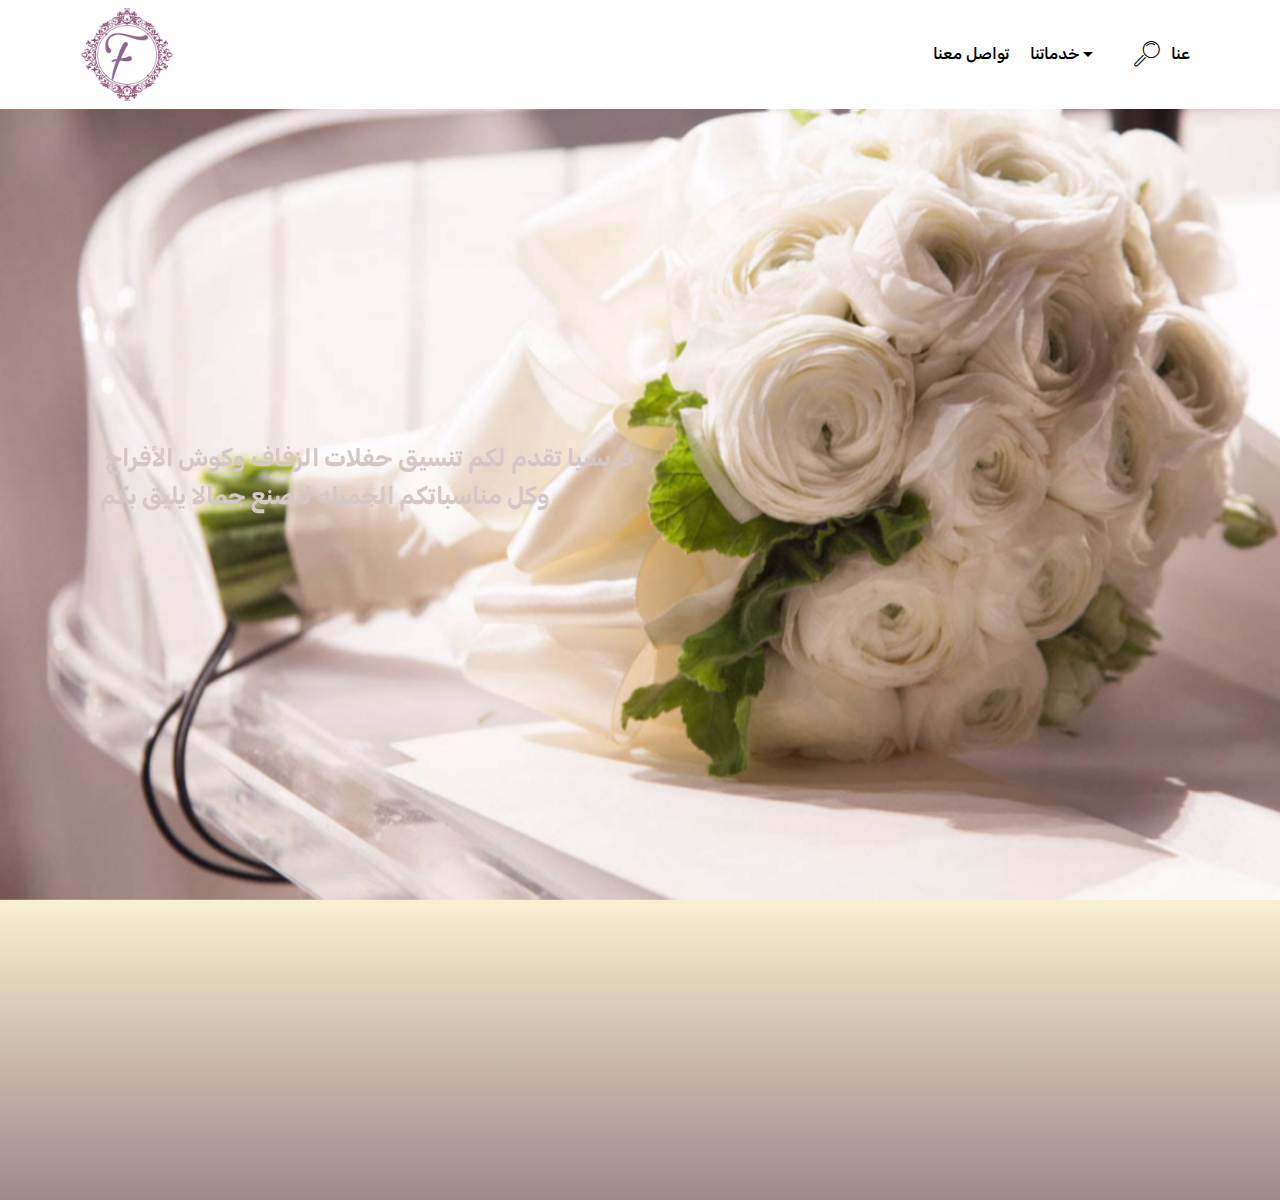
==== index.html @ 7fb48d8c "create github pages" ====
<!DOCTYPE html>
<html >
<head>
  <!-- Site made with Mobirise Website Builder v4.6.7, https://mobirise.com -->
  <meta charset="UTF-8">
  <meta http-equiv="X-UA-Compatible" content="IE=edge">
  <meta name="generator" content="Mobirise v4.6.7, mobirise.com">
  <meta name="viewport" content="width=device-width, initial-scale=1, minimum-scale=1">
  <link rel="shortcut icon" href="assets/images/1822878c-0711-4c9f-abb8-4f94e1897e9f-122x122.png" type="image/x-icon">
  <meta name="description" content="">
  <title>Home</title>
  <link rel="stylesheet" href="assets/web/assets/mobirise-icons/mobirise-icons.css">
  <link rel="stylesheet" href="assets/tether/tether.min.css">
  <link rel="stylesheet" href="assets/bootstrap/css/bootstrap.min.css">
  <link rel="stylesheet" href="assets/bootstrap/css/bootstrap-grid.min.css">
  <link rel="stylesheet" href="assets/bootstrap/css/bootstrap-reboot.min.css">
  <link rel="stylesheet" href="assets/dropdown/css/style.css">
  <link rel="stylesheet" href="assets/socicon/css/styles.css">
  <link rel="stylesheet" href="assets/animatecss/animate.min.css">
  <link rel="stylesheet" href="assets/theme/css/style.css">
  <link rel="stylesheet" href="assets/mobirise/css/mbr-additional.css" type="text/css">
  
  
  
</head>
<body>
  <section class="menu cid-qNXDORNw0p" once="menu" id="menu1-u">

    

    <nav class="navbar navbar-expand beta-menu navbar-dropdown align-items-center navbar-fixed-top navbar-toggleable-sm">
        <button class="navbar-toggler navbar-toggler-right" type="button" data-toggle="collapse" data-target="#navbarSupportedContent" aria-controls="navbarSupportedContent" aria-expanded="false" aria-label="Toggle navigation">
            <div class="hamburger">
                <span></span>
                <span></span>
                <span></span>
                <span></span>
            </div>
        </button>
        <div class="menu-logo">
            <div class="navbar-brand">
                <span class="navbar-logo">
                    <a href="https://mobirise.com">
                         <img src="assets/images/1822878c-0711-4c9f-abb8-4f94e1897e9f-122x122.png" alt="Mobirise" title="" style="height: 5.8rem;">
                    </a>
                </span>
                <span class="navbar-caption-wrap"><a class="navbar-caption text-white display-4" href="https://mobirise.com"></a></span>
            </div>
        </div>
        <div class="collapse navbar-collapse" id="navbarSupportedContent">
            <ul class="navbar-nav nav-dropdown nav-right" data-app-modern-menu="true"><li class="nav-item dropdown">
                    <a class="nav-link link text-black display-4" href="index.html#social-buttons2-19" aria-expanded="false">تواصل معنا</a>
                </li><li class="nav-item dropdown open"><a class="nav-link link dropdown-toggle text-black display-4" href="page1.html#gallery1-1a" aria-expanded="true" data-toggle="dropdown-submenu" target="_blank">خدماتنا
                        </a><div class="dropdown-menu"><a class="dropdown-item text-black display-4" href="index.html#image4-q" aria-expanded="false">تنسيق مداخل قاعات<br>تنسيق طاولات<br>كوش أفراح<br>مسكات عرايس</a><a class="dropdown-item text-black display-4" href="page1.html" aria-expanded="true">تنسيق كامل لجميع مناسباتك</a></div></li><li class="nav-item"><a class="nav-link link text-black display-4" href="https://mobirise.com">
                        </a></li>
                <li class="nav-item">
                    <a class="nav-link link text-black display-4" href="index.html#header9-16">
                        <span class="mbri-search mbr-iconfont mbr-iconfont-btn"></span>
                        عنا</a>
                </li></ul>
            
        </div>
    </nav>
</section>

<section class="engine"><a href="https://mobirise.ws/f">easy web builder</a></section><section class="header9 cid-qO2Tft5Yxy mbr-fullscreen mbr-parallax-background" id="header9-16">

    

    

    <div class="container">
        <div class="media-container-column mbr-white col-md-8">
            <h1 class="mbr-section-title align-left mbr-bold pb-3 mbr-fonts-style display-2"></h1>
            <h3 class="mbr-section-subtitle align-left mbr-light pb-3 mbr-fonts-style display-2"></h3>
            <p class="mbr-text align-left pb-3 mbr-fonts-style display-5"><br><strong>&nbsp;فريسيا تقدم لكم تنسيق حفلات الزفاف وكوش الأفراح</strong><br><strong> وكل مناسباتكم الجميله لنصنع جمالا يليق بكم</strong></p>
            
        </div>
    </div>

    
</section>

<section class="cid-qO3pvJ3UTy" id="social-buttons2-19">

    

    

    <div class="container">
        <div class="media-container-row">
            <div class="col-md-8 align-center">
                <h2 class="pb-3 mbr-fonts-style display-2">Connect US!
                </h2>
                <div class="social-list pl-0 mb-0">
                    <a href="https://twitter.com/mobirise" target="_blank">
                        <span class="px-2 socicon-twitter socicon mbr-iconfont mbr-iconfont-social"></span>
                    </a>
                    <a href="https://www.facebook.com/pages/Mobirise/1616226671953247" target="_blank">
                        <span class="px-2 socicon-facebook socicon mbr-iconfont mbr-iconfont-social"></span>
                    </a>
                    <a href="https://instagram.com/mobirise" target="_blank">
                        <span class="px-2 socicon-instagram socicon mbr-iconfont mbr-iconfont-social"></span>
                    </a>
                    <a href="https://www.youtube.com/c/mobirise" target="_blank">
                        
                    </a>
                    <a href="https://plus.google.com/u/0/+Mobirise" target="_blank">
                        
                    </a>
                    <a href="https://www.behance.net/Mobirise" target="_blank">
                        
                    </a>
                </div>
            </div>
        </div>
    </div>
</section>


  <script src="assets/web/assets/jquery/jquery.min.js"></script>
  <script src="assets/popper/popper.min.js"></script>
  <script src="assets/tether/tether.min.js"></script>
  <script src="assets/bootstrap/js/bootstrap.min.js"></script>
  <script src="assets/smoothscroll/smooth-scroll.js"></script>
  <script src="assets/dropdown/js/script.min.js"></script>
  <script src="assets/viewportchecker/jquery.viewportchecker.js"></script>
  <script src="assets/parallax/jarallax.min.js"></script>
  <script src="assets/sociallikes/social-likes.js"></script>
  <script src="assets/touchswipe/jquery.touch-swipe.min.js"></script>
  <script src="assets/theme/js/script.js"></script>
  
  
 <div id="scrollToTop" class="scrollToTop mbr-arrow-up"><a style="text-align: center;"><i></i></a></div>
    <input name="animation" type="hidden">
  </body>
</html>
---- assets/web/assets/mobirise-icons/mobirise-icons.css ----
@font-face {
  font-family: 'MobiriseIcons';
  src:  url('mobirise-icons.eot?spat4u');
  src:  url('mobirise-icons.eot?spat4u#iefix') format('embedded-opentype'),
    url('mobirise-icons.ttf?spat4u') format('truetype'),
    url('mobirise-icons.woff?spat4u') format('woff'),
    url('mobirise-icons.svg?spat4u#MobiriseIcons') format('svg');
  font-weight: normal;
  font-style: normal;
}

[class^="mbri-"], [class*=" mbri-"] {
  /* use !important to prevent issues with browser extensions that change fonts */
  font-family: MobiriseIcons !important;
  speak: none;
  font-style: normal;
  font-weight: normal;
  font-variant: normal;
  text-transform: none;
  line-height: 1;

  /* Better Font Rendering =========== */
  -webkit-font-smoothing: antialiased;
  -moz-osx-font-smoothing: grayscale;
}

.mbri-add-submenu:before {
  content: "\e900";
}
.mbri-alert:before {
  content: "\e901";
}
.mbri-align-center:before {
  content: "\e902";
}
.mbri-align-justify:before {
  content: "\e903";
}
.mbri-align-left:before {
  content: "\e904";
}
.mbri-align-right:before {
  content: "\e905";
}
.mbri-android:before {
  content: "\e906";
}
.mbri-apple:before {
  content: "\e907";
}
.mbri-arrow-down:before {
  content: "\e908";
}
.mbri-arrow-next:before {
  content: "\e909";
}
.mbri-arrow-prev:before {
  content: "\e90a";
}
.mbri-arrow-up:before {
  content: "\e90b";
}
.mbri-bold:before {
  content: "\e90c";
}
.mbri-bookmark:before {
  content: "\e90d";
}
.mbri-bootstrap:before {
  content: "\e90e";
}
.mbri-briefcase:before {
  content: "\e90f";
}
.mbri-browse:before {
  content: "\e910";
}
.mbri-bulleted-list:before {
  content: "\e911";
}
.mbri-calendar:before {
  content: "\e912";
}
.mbri-camera:before {
  content: "\e913";
}
.mbri-cart-add:before {
  content: "\e914";
}
.mbri-cart-full:before {
  content: "\e915";
}
.mbri-cash:before {
  content: "\e916";
}
.mbri-change-style:before {
  content: "\e917";
}
.mbri-chat:before {
  content: "\e918";
}
.mbri-clock:before {
  content: "\e919";
}
.mbri-close:before {
  content: "\e91a";
}
.mbri-cloud:before {
  content: "\e91b";
}
.mbri-code:before {
  content: "\e91c";
}
.mbri-contact-form:before {
  content: "\e91d";
}
.mbri-credit-card:before {
  content: "\e91e";
}
.mbri-cursor-click:before {
  content: "\e91f";
}
.mbri-cust-feedback:before {
  content: "\e920";
}
.mbri-database:before {
  content: "\e921";
}
.mbri-delivery:before {
  content: "\e922";
}
.mbri-desktop:before {
  content: "\e923";
}
.mbri-devices:before {
  content: "\e924";
}
.mbri-down:before {
  content: "\e925";
}
.mbri-download:before {
  content: "\e989";
}
.mbri-drag-n-drop:before {
  content: "\e927";
}
.mbri-drag-n-drop2:before {
  content: "\e928";
}
.mbri-edit:before {
  content: "\e929";
}
.mbri-edit2:before {
  content: "\e92a";
}
.mbri-error:before {
  content: "\e92b";
}
.mbri-extension:before {
  content: "\e92c";
}
.mbri-features:before {
  content: "\e92d";
}
.mbri-file:before {
  content: "\e92e";
}
.mbri-flag:before {
  content: "\e92f";
}
.mbri-folder:before {
  content: "\e930";
}
.mbri-gift:before {
  content: "\e931";
}
.mbri-github:before {
  content: "\e932";
}
.mbri-globe:before {
  content: "\e933";
}
.mbri-globe-2:before {
  content: "\e934";
}
.mbri-growing-chart:before {
  content: "\e935";
}
.mbri-hearth:before {
  content: "\e936";
}
.mbri-help:before {
  content: "\e937";
}
.mbri-home:before {
  content: "\e938";
}
.mbri-hot-cup:before {
  content: "\e939";
}
.mbri-idea:before {
  content: "\e93a";
}
.mbri-image-gallery:before {
  content: "\e93b";
}
.mbri-image-slider:before {
  content: "\e93c";
}
.mbri-info:before {
  content: "\e93d";
}
.mbri-italic:before {
  content: "\e93e";
}
.mbri-key:before {
  content: "\e93f";
}
.mbri-laptop:before {
  content: "\e940";
}
.mbri-layers:before {
  content: "\e941";
}
.mbri-left-right:before {
  content: "\e942";
}
.mbri-left:before {
  content: "\e943";
}
.mbri-letter:before {
  content: "\e944";
}
.mbri-like:before {
  content: "\e945";
}
.mbri-link:before {
  content: "\e946";
}
.mbri-lock:before {
  content: "\e947";
}
.mbri-login:before {
  content: "\e948";
}
.mbri-logout:before {
  content: "\e949";
}
.mbri-magic-stick:before {
  content: "\e94a";
}
.mbri-map-pin:before {
  content: "\e94b";
}
.mbri-menu:before {
  content: "\e94c";
}
.mbri-mobile:before {
  content: "\e94d";
}
.mbri-mobile2:before {
  content: "\e94e";
}
.mbri-mobirise:before {
  content: "\e94f";
}
.mbri-more-horizontal:before {
  content: "\e950";
}
.mbri-more-vertical:before {
  content: "\e951";
}
.mbri-music:before {
  content: "\e952";
}
.mbri-new-file:before {
  content: "\e953";
}
.mbri-numbered-list:before {
  content: "\e954";
}
.mbri-opened-folder:before {
  content: "\e955";
}
.mbri-pages:before {
  content: "\e956";
}
.mbri-paper-plane:before {
  content: "\e957";
}
.mbri-paperclip:before {
  content: "\e958";
}
.mbri-photo:before {
  content: "\e959";
}
.mbri-photos:before {
  content: "\e95a";
}
.mbri-pin:before {
  content: "\e95b";
}
.mbri-play:before {
  content: "\e95c";
}
.mbri-plus:before {
  content: "\e95d";
}
.mbri-preview:before {
  content: "\e95e";
}
.mbri-print:before {
  content: "\e95f";
}
.mbri-protect:before {
  content: "\e960";
}
.mbri-question:before {
  content: "\e961";
}
.mbri-quote-left:before {
  content: "\e962";
}
.mbri-quote-right:before {
  content: "\e963";
}
.mbri-refresh:before {
  content: "\e964";
}
.mbri-responsive:before {
  content: "\e965";
}
.mbri-right:before {
  content: "\e966";
}
.mbri-rocket:before {
  content: "\e967";
}
.mbri-sad-face:before {
  content: "\e968";
}
.mbri-sale:before {
  content: "\e969";
}
.mbri-save:before {
  content: "\e96a";
}
.mbri-search:before {
  content: "\e96b";
}
.mbri-setting:before {
  content: "\e96c";
}
.mbri-setting2:before {
  content: "\e96d";
}
.mbri-setting3:before {
  content: "\e96e";
}
.mbri-share:before {
  content: "\e96f";
}
.mbri-shopping-bag:before {
  content: "\e970";
}
.mbri-shopping-basket:before {
  content: "\e971";
}
.mbri-shopping-cart:before {
  content: "\e972";
}
.mbri-sites:before {
  content: "\e973";
}
.mbri-smile-face:before {
  content: "\e974";
}
.mbri-speed:before {
  content: "\e975";
}
.mbri-star:before {
  content: "\e976";
}
.mbri-success:before {
  content: "\e977";
}
.mbri-sun:before {
  content: "\e978";
}
.mbri-sun2:before {
  content: "\e979";
}
.mbri-tablet:before {
  content: "\e97a";
}
.mbri-tablet-vertical:before {
  content: "\e97b";
}
.mbri-target:before {
  content: "\e97c";
}
.mbri-timer:before {
  content: "\e97d";
}
.mbri-to-ftp:before {
  content: "\e97e";
}
.mbri-to-local-drive:before {
  content: "\e97f";
}
.mbri-touch-swipe:before {
  content: "\e980";
}
.mbri-touch:before {
  content: "\e981";
}
.mbri-trash:before {
  content: "\e982";
}
.mbri-underline:before {
  content: "\e983";
}
.mbri-unlink:before {
  content: "\e984";
}
.mbri-unlock:before {
  content: "\e985";
}
.mbri-up-down:before {
  content: "\e986";
}
.mbri-up:before {
  content: "\e987";
}
.mbri-update:before {
  content: "\e988";
}
.mbri-upload:before {
 content: "\e926"; 
}
.mbri-user:before {
  content: "\e98a";
}
.mbri-user2:before {
  content: "\e98b";
}
.mbri-users:before {
  content: "\e98c";
}
.mbri-video:before {
  content: "\e98d";
}
.mbri-video-play:before {
  content: "\e98e";
}
.mbri-watch:before {
  content: "\e98f";
}
.mbri-website-theme:before {
  content: "\e990";
}
.mbri-wifi:before {
  content: "\e991";
}
.mbri-windows:before {
  content: "\e992";
}
.mbri-zoom-out:before {
  content: "\e993";
}
.mbri-redo:before {
  content: "\e994";
}
.mbri-undo:before {
  content: "\e995";
}
---- assets/dropdown/css/style.css ----
.navbar-dropdown {
  left: 0;
  padding: 0;
  position: absolute;
  right: 0;
  top: 0;
  transition: all 0.45s ease;
  z-index: 1030;
  background: #282828; }
  .navbar-dropdown .navbar-logo {
    margin-right: 0.8rem;
    transition: margin 0.3s ease-in-out;
    vertical-align: middle; }
    .navbar-dropdown .navbar-logo img {
      height: 3.125rem;
      transition: all 0.3s ease-in-out; }
    .navbar-dropdown .navbar-logo.mbr-iconfont {
      font-size: 3.125rem;
      line-height: 3.125rem; }
  .navbar-dropdown .navbar-caption {
    font-weight: 700;
    white-space: normal;
    vertical-align: -4px;
    line-height: 3.125rem !important; }
    .navbar-dropdown .navbar-caption, .navbar-dropdown .navbar-caption:hover {
      color: inherit;
      text-decoration: none; }
  .navbar-dropdown .mbr-iconfont + .navbar-caption {
    vertical-align: -1px; }
  .navbar-dropdown.navbar-fixed-top {
    position: fixed; }
  .navbar-dropdown .navbar-brand span {
    vertical-align: -4px; }
  .navbar-dropdown.bg-color.transparent {
    background: none; }
  .navbar-dropdown.navbar-short .navbar-brand {
    padding: 0.625rem 0; }
    .navbar-dropdown.navbar-short .navbar-brand span {
      vertical-align: -1px; }
  .navbar-dropdown.navbar-short .navbar-caption {
    line-height: 2.375rem !important;
    vertical-align: -2px; }
  .navbar-dropdown.navbar-short .navbar-logo {
    margin-right: 0.5rem; }
    .navbar-dropdown.navbar-short .navbar-logo img {
      height: 2.375rem; }
    .navbar-dropdown.navbar-short .navbar-logo.mbr-iconfont {
      font-size: 2.375rem;
      line-height: 2.375rem; }
  .navbar-dropdown.navbar-short .mbr-table-cell {
    height: 3.625rem; }
  .navbar-dropdown .navbar-close {
    left: 0.6875rem;
    position: fixed;
    top: 0.75rem;
    z-index: 1000; }
  .navbar-dropdown .hamburger-icon {
    content: "";
    display: inline-block;
    vertical-align: middle;
    width: 16px;
    -webkit-box-shadow: 0 -6px 0 1px #282828,0 0 0 1px #282828,0 6px 0 1px #282828;
    -moz-box-shadow: 0 -6px 0 1px #282828,0 0 0 1px #282828,0 6px 0 1px #282828;
    box-shadow: 0 -6px 0 1px #282828,0 0 0 1px #282828,0 6px 0 1px #282828; }

.dropdown-menu .dropdown-toggle[data-toggle="dropdown-submenu"]::after {
  border-bottom: 0.35em solid transparent;
  border-left: 0.35em solid;
  border-right: 0;
  border-top: 0.35em solid transparent;
  margin-left: 0.3rem; }

.dropdown-menu .dropdown-item:focus {
  outline: 0; }

.nav-dropdown {
  font-size: 0.75rem;
  font-weight: 500;
  height: auto !important; }
  .nav-dropdown .nav-btn {
    padding-left: 1rem; }
  .nav-dropdown .link {
    margin: .667em 1.667em;
    font-weight: 500;
    padding: 0;
    transition: color .2s ease-in-out; }
    .nav-dropdown .link.dropdown-toggle {
      margin-right: 2.583em; }
      .nav-dropdown .link.dropdown-toggle::after {
        margin-left: .25rem;
        border-top: 0.35em solid;
        border-right: 0.35em solid transparent;
        border-left: 0.35em solid transparent;
        border-bottom: 0; }
      .nav-dropdown .link.dropdown-toggle[aria-expanded="true"] {
        margin: 0;
        padding: 0.667em 3.263em  0.667em 1.667em; }
  .nav-dropdown .link::after,
  .nav-dropdown .dropdown-item::after {
    color: inherit; }
  .nav-dropdown .btn {
    font-size: 0.75rem;
    font-weight: 700;
    letter-spacing: 0;
    margin-bottom: 0;
    padding-left: 1.25rem;
    padding-right: 1.25rem; }
  .nav-dropdown .dropdown-menu {
    border-radius: 0;
    border: 0;
    left: 0;
    margin: 0;
    padding-bottom: 1.25rem;
    padding-top: 1.25rem;
    position: relative; }
  .nav-dropdown .dropdown-submenu {
    margin-left: 0.125rem;
    top: 0; }
  .nav-dropdown .dropdown-item {
    font-weight: 500;
    line-height: 2;
    padding: 0.3846em 4.615em 0.3846em 1.5385em;
    position: relative;
    transition: color .2s ease-in-out, background-color .2s ease-in-out; }
    .nav-dropdown .dropdown-item::after {
      margin-top: -0.3077em;
      position: absolute;
      right: 1.1538em;
      top: 50%; }
    .nav-dropdown .dropdown-item:focus, .nav-dropdown .dropdown-item:hover {
      background: none; }

@media (max-width: 767px) {
  .nav-dropdown.navbar-toggleable-sm {
    bottom: 0;
    display: none;
    left: 0;
    overflow-x: hidden;
    position: fixed;
    top: 0;
    transform: translateX(-100%);
    -ms-transform: translateX(-100%);
    -webkit-transform: translateX(-100%);
    width: 18.75rem;
    z-index: 999; } }
.nav-dropdown.navbar-toggleable-xl {
  bottom: 0;
  display: none;
  left: 0;
  overflow-x: hidden;
  position: fixed;
  top: 0;
  transform: translateX(-100%);
  -ms-transform: translateX(-100%);
  -webkit-transform: translateX(-100%);
  width: 18.75rem;
  z-index: 999; }

.nav-dropdown-sm {
  display: block !important;
  overflow-x: hidden;
  overflow: auto;
  padding-top: 3.875rem; }
  .nav-dropdown-sm::after {
    content: "";
    display: block;
    height: 3rem;
    width: 100%; }
  .nav-dropdown-sm.collapse.in ~ .navbar-close {
    display: block !important; }
  .nav-dropdown-sm.collapsing, .nav-dropdown-sm.collapse.in {
    transform: translateX(0);
    -ms-transform: translateX(0);
    -webkit-transform: translateX(0);
    transition: all 0.25s ease-out;
    -webkit-transition: all 0.25s ease-out;
    background: #282828; }
  .nav-dropdown-sm.collapsing[aria-expanded="false"] {
    transform: translateX(-100%);
    -ms-transform: translateX(-100%);
    -webkit-transform: translateX(-100%); }
  .nav-dropdown-sm .nav-item {
    display: block;
    margin-left: 0 !important;
    padding-left: 0; }
  .nav-dropdown-sm .link,
  .nav-dropdown-sm .dropdown-item {
    border-top: 1px dotted rgba(255, 255, 255, 0.1);
    font-size: 0.8125rem;
    line-height: 1.6;
    margin: 0 !important;
    padding: 0.875rem 2.4rem 0.875rem 1.5625rem !important;
    position: relative;
    white-space: normal; }
    .nav-dropdown-sm .link:focus, .nav-dropdown-sm .link:hover,
    .nav-dropdown-sm .dropdown-item:focus,
    .nav-dropdown-sm .dropdown-item:hover {
      background: rgba(0, 0, 0, 0.2) !important;
      color: #c0a375; }
  .nav-dropdown-sm .nav-btn {
    position: relative;
    padding: 1.5625rem 1.5625rem 0 1.5625rem; }
    .nav-dropdown-sm .nav-btn::before {
      border-top: 1px dotted rgba(255, 255, 255, 0.1);
      content: "";
      left: 0;
      position: absolute;
      top: 0;
      width: 100%; }
    .nav-dropdown-sm .nav-btn + .nav-btn {
      padding-top: 0.625rem; }
      .nav-dropdown-sm .nav-btn + .nav-btn::before {
        display: none; }
  .nav-dropdown-sm .btn {
    padding: 0.625rem 0; }
  .nav-dropdown-sm .dropdown-toggle[data-toggle="dropdown-submenu"]::after {
    margin-left: .25rem;
    border-top: 0.35em solid;
    border-right: 0.35em solid transparent;
    border-left: 0.35em solid transparent;
    border-bottom: 0; }
  .nav-dropdown-sm .dropdown-toggle[data-toggle="dropdown-submenu"][aria-expanded="true"]::after {
    border-top: 0;
    border-right: 0.35em solid transparent;
    border-left: 0.35em solid transparent;
    border-bottom: 0.35em solid; }
  .nav-dropdown-sm .dropdown-menu {
    margin: 0;
    padding: 0;
    position: relative;
    top: 0;
    left: 0;
    width: 100%;
    border: 0;
    float: none;
    border-radius: 0;
    background: none; }
  .nav-dropdown-sm .dropdown-submenu {
    left: 100%;
    margin-left: 0.125rem;
    margin-top: -1.25rem;
    top: 0; }

.navbar-toggleable-sm .nav-dropdown .dropdown-menu {
  position: absolute; }

.navbar-toggleable-sm .nav-dropdown .dropdown-submenu {
  left: 100%;
  margin-left: 0.125rem;
  margin-top: -1.25rem;
  top: 0; }

.navbar-toggleable-sm.opened .nav-dropdown .dropdown-menu {
  position: relative; }

.navbar-toggleable-sm.opened .nav-dropdown .dropdown-submenu {
  left: 0;
  margin-left: 00rem;
  margin-top: 0rem;
  top: 0; }

.is-builder .nav-dropdown.collapsing {
  transition: none !important; }

/*# sourceMappingURL=style.css.map */
---- assets/socicon/css/styles.css ----
@charset "UTF-8";

@font-face {
  font-family: "socicon";
  src:url("../fonts/socicon.eot");
  src:url("../fonts/socicon.eot?#iefix") format("embedded-opentype"),
    url("../fonts/socicon.woff") format("woff"),
    url("../fonts/socicon.ttf") format("truetype"),
    url("../fonts/socicon.svg#socicon") format("svg");
  font-weight: normal;
  font-style: normal;

}

[data-icon]:before {
  font-family: "socicon" !important;
  content: attr(data-icon);
  font-style: normal !important;
  font-weight: normal !important;
  font-variant: normal !important;
  text-transform: none !important;
  speak: none;
  line-height: 1;
  -webkit-font-smoothing: antialiased;
  -moz-osx-font-smoothing: grayscale;
}

[class^="socicon-"]:before,
[class*=" socicon-"]:before {
  font-family: "socicon" !important;
  font-style: normal !important;
  font-weight: normal !important;
  font-variant: normal !important;
  text-transform: none !important;
  speak: none;
  line-height: 1;
  -webkit-font-smoothing: antialiased;
  -moz-osx-font-smoothing: grayscale;
}

.socicon-modelmayhem:before {
  content: "\e000";
}
.socicon-mixcloud:before {
  content: "\e001";
}
.socicon-drupal:before {
  content: "\e002";
}
.socicon-swarm:before {
  content: "\e003";
}
.socicon-istock:before {
  content: "\e004";
}
.socicon-yammer:before {
  content: "\e005";
}
.socicon-ello:before {
  content: "\e006";
}
.socicon-stackoverflow:before {
  content: "\e007";
}
.socicon-persona:before {
  content: "\e008";
}
.socicon-triplej:before {
  content: "\e009";
}
.socicon-houzz:before {
  content: "\e00a";
}
.socicon-rss:before {
  content: "\e00b";
}
.socicon-paypal:before {
  content: "\e00c";
}
.socicon-odnoklassniki:before {
  content: "\e00d";
}
.socicon-airbnb:before {
  content: "\e00e";
}
.socicon-periscope:before {
  content: "\e00f";
}
.socicon-outlook:before {
  content: "\e010";
}
.socicon-coderwall:before {
  content: "\e011";
}
.socicon-tripadvisor:before {
  content: "\e012";
}
.socicon-appnet:before {
  content: "\e013";
}
.socicon-goodreads:before {
  content: "\e014";
}
.socicon-tripit:before {
  content: "\e015";
}
.socicon-lanyrd:before {
  content: "\e016";
}
.socicon-slideshare:before {
  content: "\e017";
}
.socicon-buffer:before {
  content: "\e018";
}
.socicon-disqus:before {
  content: "\e019";
}
.socicon-vkontakte:before {
  content: "\e01a";
}
.socicon-whatsapp:before {
  content: "\e01b";
}
.socicon-patreon:before {
  content: "\e01c";
}
.socicon-storehouse:before {
  content: "\e01d";
}
.socicon-pocket:before {
  content: "\e01e";
}
.socicon-mail:before {
  content: "\e01f";
}
.socicon-blogger:before {
  content: "\e020";
}
.socicon-technorati:before {
  content: "\e021";
}
.socicon-reddit:before {
  content: "\e022";
}
.socicon-dribbble:before {
  content: "\e023";
}
.socicon-stumbleupon:before {
  content: "\e024";
}
.socicon-digg:before {
  content: "\e025";
}
.socicon-envato:before {
  content: "\e026";
}
.socicon-behance:before {
  content: "\e027";
}
.socicon-delicious:before {
  content: "\e028";
}
.socicon-deviantart:before {
  content: "\e029";
}
.socicon-forrst:before {
  content: "\e02a";
}
.socicon-play:before {
  content: "\e02b";
}
.socicon-zerply:before {
  content: "\e02c";
}
.socicon-wikipedia:before {
  content: "\e02d";
}
.socicon-apple:before {
  content: "\e02e";
}
.socicon-flattr:before {
  content: "\e02f";
}
.socicon-github:before {
  content: "\e030";
}
.socicon-renren:before {
  content: "\e031";
}
.socicon-friendfeed:before {
  content: "\e032";
}
.socicon-newsvine:before {
  content: "\e033";
}
.socicon-identica:before {
  content: "\e034";
}
.socicon-bebo:before {
  content: "\e035";
}
.socicon-zynga:before {
  content: "\e036";
}
.socicon-steam:before {
  content: "\e037";
}
.socicon-xbox:before {
  content: "\e038";
}
.socicon-windows:before {
  content: "\e039";
}
.socicon-qq:before {
  content: "\e03a";
}
.socicon-douban:before {
  content: "\e03b";
}
.socicon-meetup:before {
  content: "\e03c";
}
.socicon-playstation:before {
  content: "\e03d";
}
.socicon-android:before {
  content: "\e03e";
}
.socicon-snapchat:before {
  content: "\e03f";
}
.socicon-twitter:before {
  content: "\e040";
}
.socicon-facebook:before {
  content: "\e041";
}
.socicon-googleplus:before {
  content: "\e042";
}
.socicon-pinterest:before {
  content: "\e043";
}
.socicon-foursquare:before {
  content: "\e044";
}
.socicon-yahoo:before {
  content: "\e045";
}
.socicon-skype:before {
  content: "\e046";
}
.socicon-yelp:before {
  content: "\e047";
}
.socicon-feedburner:before {
  content: "\e048";
}
.socicon-linkedin:before {
  content: "\e049";
}
.socicon-viadeo:before {
  content: "\e04a";
}
.socicon-xing:before {
  content: "\e04b";
}
.socicon-myspace:before {
  content: "\e04c";
}
.socicon-soundcloud:before {
  content: "\e04d";
}
.socicon-spotify:before {
  content: "\e04e";
}
.socicon-grooveshark:before {
  content: "\e04f";
}
.socicon-lastfm:before {
  content: "\e050";
}
.socicon-youtube:before {
  content: "\e051";
}
.socicon-vimeo:before {
  content: "\e052";
}
.socicon-dailymotion:before {
  content: "\e053";
}
.socicon-vine:before {
  content: "\e054";
}
.socicon-flickr:before {
  content: "\e055";
}
.socicon-500px:before {
  content: "\e056";
}
.socicon-wordpress:before {
  content: "\e058";
}
.socicon-tumblr:before {
  content: "\e059";
}
.socicon-twitch:before {
  content: "\e05a";
}
.socicon-8tracks:before {
  content: "\e05b";
}
.socicon-amazon:before {
  content: "\e05c";
}
.socicon-icq:before {
  content: "\e05d";
}
.socicon-smugmug:before {
  content: "\e05e";
}
.socicon-ravelry:before {
  content: "\e05f";
}
.socicon-weibo:before {
  content: "\e060";
}
.socicon-baidu:before {
  content: "\e061";
}
.socicon-angellist:before {
  content: "\e062";
}
.socicon-ebay:before {
  content: "\e063";
}
.socicon-imdb:before {
  content: "\e064";
}
.socicon-stayfriends:before {
  content: "\e065";
}
.socicon-residentadvisor:before {
  content: "\e066";
}
.socicon-google:before {
  content: "\e067";
}
.socicon-yandex:before {
  content: "\e068";
}
.socicon-sharethis:before {
  content: "\e069";
}
.socicon-bandcamp:before {
  content: "\e06a";
}
.socicon-itunes:before {
  content: "\e06b";
}
.socicon-deezer:before {
  content: "\e06c";
}
.socicon-telegram:before {
  content: "\e06e";
}
.socicon-openid:before {
  content: "\e06f";
}
.socicon-amplement:before {
  content: "\e070";
}
.socicon-viber:before {
  content: "\e071";
}
.socicon-zomato:before {
  content: "\e072";
}
.socicon-draugiem:before {
  content: "\e074";
}
.socicon-endomodo:before {
  content: "\e075";
}
.socicon-filmweb:before {
  content: "\e076";
}
.socicon-stackexchange:before {
  content: "\e077";
}
.socicon-wykop:before {
  content: "\e078";
}
.socicon-teamspeak:before {
  content: "\e079";
}
.socicon-teamviewer:before {
  content: "\e07a";
}
.socicon-ventrilo:before {
  content: "\e07b";
}
.socicon-younow:before {
  content: "\e07c";
}
.socicon-raidcall:before {
  content: "\e07d";
}
.socicon-mumble:before {
  content: "\e07e";
}
.socicon-medium:before {
  content: "\e06d";
}
.socicon-bebee:before {
  content: "\e07f";
}
.socicon-hitbox:before {
  content: "\e080";
}
.socicon-reverbnation:before {
  content: "\e081";
}
.socicon-formulr:before {
  content: "\e082";
}
.socicon-instagram:before {
  content: "\e057";
}
.socicon-battlenet:before {
  content: "\e083";
}
.socicon-chrome:before {
  content: "\e084";
}
.socicon-discord:before {
  content: "\e086";
}
.socicon-issuu:before {
  content: "\e087";
}
.socicon-macos:before {
  content: "\e088";
}
.socicon-firefox:before {
  content: "\e089";
}
.socicon-opera:before {
  content: "\e08d";
}
.socicon-keybase:before {
  content: "\e090";
}
.socicon-alliance:before {
  content: "\e091";
}
.socicon-livejournal:before {
  content: "\e092";
}
.socicon-googlephotos:before {
  content: "\e093";
}
.socicon-horde:before {
  content: "\e094";
}
.socicon-etsy:before {
  content: "\e095";
}
.socicon-zapier:before {
  content: "\e096";
}
.socicon-google-scholar:before {
  content: "\e097";
}
.socicon-researchgate:before {
  content: "\e098";
}
.socicon-wechat:before {
  content: "\e099";
}
.socicon-strava:before {
  content: "\e09a";
}
.socicon-line:before {
  content: "\e09b";
}
.socicon-lyft:before {
  content: "\e09c";
}
.socicon-uber:before {
  content: "\e09d";
}
.socicon-songkick:before {
  content: "\e09e";
}
.socicon-viewbug:before {
  content: "\e09f";
}
.socicon-googlegroups:before {
  content: "\e0a0";
}
.socicon-quora:before {
  content: "\e073";
}
.socicon-diablo:before {
  content: "\e085";
}
.socicon-blizzard:before {
  content: "\e0a1";
}
.socicon-hearthstone:before {
  content: "\e08b";
}
.socicon-heroes:before {
  content: "\e08a";
}
.socicon-overwatch:before {
  content: "\e08c";
}
.socicon-warcraft:before {
  content: "\e08e";
}
.socicon-starcraft:before {
  content: "\e08f";
}
.socicon-beam:before {
  content: "\e0a2";
}
.socicon-curse:before {
  content: "\e0a3";
}
.socicon-player:before {
  content: "\e0a4";
}
.socicon-streamjar:before {
  content: "\e0a5";
}
.socicon-nintendo:before {
  content: "\e0a6";
}
.socicon-hellocoton:before {
  content: "\e0a7";
}
---- assets/theme/css/style.css ----
/*!
 * Mobirise v4 theme (https://mobirise.com/)
 * Copyright 2017 Mobirise
 */
section {
  background-color: #eeeeee; }

section,
.container,
.container-fluid {
  position: relative;
  word-wrap: break-word; }

a.mbr-iconfont:hover {
  text-decoration: none; }

.article .lead p, .article .lead ul, .article .lead ol, .article .lead pre, .article .lead blockquote {
  margin-bottom: 0; }

a {
  font-style: normal;
  font-weight: 400;
  cursor: pointer; }
  a, a:hover {
    text-decoration: none; }

figure {
  margin-bottom: 0; }

body {
  color: #232323; }

h1, h2, h3, h4, h5, h6,
.h1, .h2, .h3, .h4, .h5, .h6,
.display-1, .display-2, .display-3, .display-4 {
  line-height: 1;
  word-break: break-word;
  word-wrap: break-word; }

b, strong {
  font-weight: bold; }

blockquote {
  padding: 10px 0 10px 20px;
  position: relative;
  border-left: 2px solid;
  border-color: #ff3366; }

input:-webkit-autofill, input:-webkit-autofill:hover, input:-webkit-autofill:focus, input:-webkit-autofill:active {
  transition-delay: 9999s;
  transition-property: background-color, color; }

textarea[type="hidden"] {
  display: none; }

body {
  position: relative; }

section {
  background-position: 50% 50%;
  background-repeat: no-repeat;
  background-size: cover; }
  section .mbr-background-video,
  section .mbr-background-video-preview {
    position: absolute;
    bottom: 0;
    left: 0;
    right: 0;
    top: 0; }

.hidden {
  visibility: hidden; }

.mbr-z-index20 {
  z-index: 20; }

/*! Base colors */
.mbr-white {
  color: #ffffff; }

.mbr-black {
  color: #000000; }

.mbr-bg-white {
  background-color: #ffffff; }

.mbr-bg-black {
  background-color: #000000; }

/*! Text-aligns */
.align-left {
  text-align: left; }

.align-center {
  text-align: center; }

.align-right {
  text-align: right; }

@media (max-width: 767px) {
  .align-left, .align-center, .align-right, .mbr-section-btn, .mbr-section-title {
    text-align: center; } }
/*! Font-weight  */
.mbr-light {
  font-weight: 300; }

.mbr-regular {
  font-weight: 400; }

.mbr-semibold {
  font-weight: 500; }

.mbr-bold {
  font-weight: 700; }

/*! Media  */
.media-size-item {
  -webkit-flex: 1 1 auto;
  -moz-flex: 1 1 auto;
  -ms-flex: 1 1 auto;
  -o-flex: 1 1 auto;
  flex: 1 1 auto; }

.media-content {
  -webkit-flex-basis: 100%;
  flex-basis: 100%; }

.media-container-row {
  display: -ms-flexbox;
  display: -webkit-flex;
  display: flex;
  -webkit-flex-direction: row;
  -ms-flex-direction: row;
  flex-direction: row;
  -webkit-flex-wrap: wrap;
  -ms-flex-wrap: wrap;
  flex-wrap: wrap;
  -webkit-justify-content: center;
  -ms-flex-pack: center;
  justify-content: center;
  -webkit-align-content: center;
  -ms-flex-line-pack: center;
  align-content: center;
  -webkit-align-items: start;
  -ms-flex-align: start;
  align-items: start; }
  .media-container-row .media-size-item {
    width: 400px; }

.media-container-column {
  display: -ms-flexbox;
  display: -webkit-flex;
  display: flex;
  -webkit-flex-direction: column;
  -ms-flex-direction: column;
  flex-direction: column;
  -webkit-flex-wrap: wrap;
  -ms-flex-wrap: wrap;
  flex-wrap: wrap;
  -webkit-justify-content: center;
  -ms-flex-pack: center;
  justify-content: center;
  -webkit-align-content: center;
  -ms-flex-line-pack: center;
  align-content: center;
  -webkit-align-items: stretch;
  -ms-flex-align: stretch;
  align-items: stretch; }
  .media-container-column > * {
    width: 100%; }

@media (min-width: 992px) {
  .media-container-row {
    -webkit-flex-wrap: nowrap;
    -ms-flex-wrap: nowrap;
    flex-wrap: nowrap; } }
figure {
  overflow: hidden; }

figure[mbr-media-size] {
  transition: width 0.1s; }

.mbr-figure img, .mbr-figure iframe {
  display: block;
  width: 100%; }

.card {
  background-color: transparent;
  border: none; }

.card-img {
  text-align: center;
  flex-shrink: 0; }

.media {
  max-width: 100%;
  margin: 0 auto; }

.mbr-figure {
  -ms-flex-item-align: center;
  -ms-grid-row-align: center;
  -webkit-align-self: center;
  align-self: center; }

.media-container > div {
  max-width: 100%; }

.mbr-figure img, .card-img img {
  width: 100%; }

@media (max-width: 991px) {
  .media-size-item {
    width: auto !important; }

  .media {
    width: auto; }

  .mbr-figure {
    width: 100% !important; } }
/*! Buttons */
.mbr-section-btn {
  margin-left: -.25rem;
  margin-right: -.25rem;
  font-size: 0; }

nav .mbr-section-btn {
  margin-left: 0rem;
  margin-right: 0rem; }

/*! Btn icon margin */
.btn .mbr-iconfont, .btn.btn-sm .mbr-iconfont {
  cursor: pointer;
  margin-right: 0.5rem; }

.btn.btn-md .mbr-iconfont, .btn.btn-md .mbr-iconfont {
  margin-right: 0.8rem; }

.mbr-regular {
  font-weight: 400; }

.mbr-semibold {
  font-weight: 500; }

.mbr-bold {
  font-weight: 700; }

[type="submit"] {
  -webkit-appearance: none; }

/*! Full-screen */
.mbr-fullscreen .mbr-overlay {
  min-height: 100vh; }

.mbr-fullscreen {
  display: flex;
  display: -webkit-flex;
  display: -moz-flex;
  display: -ms-flex;
  display: -o-flex;
  align-items: center;
  -webkit-align-items: center;
  min-height: 100vh;
  padding-top: 3rem;
  padding-bottom: 3rem; }

/*! Map */
.map {
  height: 25rem;
  position: relative; }
  .map iframe {
    width: 100%;
    height: 100%; }

/* Form */
.form-asterisk {
  font-family: initial;
  position: absolute;
  top: -2px;
  font-weight: normal; }

/*! Scroll to top arrow */
.mbr-arrow-up {
  bottom: 25px;
  right: 90px;
  position: fixed;
  text-align: right;
  z-index: 5000;
  color: #ffffff;
  font-size: 32px;
  transform: rotate(180deg);
  -webkit-transform: rotate(180deg); }

.mbr-arrow-up a {
  background: rgba(0, 0, 0, 0.2);
  border-radius: 3px;
  color: #fff;
  display: inline-block;
  height: 60px;
  width: 60px;
  outline-style: none !important;
  position: relative;
  text-decoration: none;
  transition: all .3s ease-in-out;
  cursor: pointer;
  text-align: center; }
  .mbr-arrow-up a:hover {
    background-color: rgba(0, 0, 0, 0.4); }
  .mbr-arrow-up a i {
    line-height: 60px; }

.mbr-arrow-up-icon {
  display: block;
  color: #fff; }

.mbr-arrow-up-icon::before {
  content: "\203a";
  display: inline-block;
  font-family: serif;
  font-size: 32px;
  line-height: 1;
  font-style: normal;
  position: relative;
  top: 6px;
  left: -4px;
  -webkit-transform: rotate(-90deg);
  transform: rotate(-90deg); }

/*! Arrow Down */
.mbr-arrow {
  position: absolute;
  bottom: 45px;
  left: 50%;
  width: 60px;
  height: 60px;
  cursor: pointer;
  background-color: rgba(80, 80, 80, 0.5);
  border-radius: 50%;
  -webkit-transform: translateX(-50%);
  transform: translateX(-50%); }
  .mbr-arrow > a {
    display: inline-block;
    text-decoration: none;
    outline-style: none;
    -webkit-animation: arrowdown 1.7s ease-in-out infinite;
    animation: arrowdown 1.7s ease-in-out infinite; }
    .mbr-arrow > a > i {
      position: absolute;
      top: -2px;
      left: 15px;
      font-size: 2rem; }

@keyframes arrowdown {
  0% {
    transform: translateY(0px);
    -webkit-transform: translateY(0px); }
  50% {
    transform: translateY(-5px);
    -webkit-transform: translateY(-5px); }
  100% {
    transform: translateY(0px);
    -webkit-transform: translateY(0px); } }
@-webkit-keyframes arrowdown {
  0% {
    transform: translateY(0px);
    -webkit-transform: translateY(0px); }
  50% {
    transform: translateY(-5px);
    -webkit-transform: translateY(-5px); }
  100% {
    transform: translateY(0px);
    -webkit-transform: translateY(0px); } }
@media (max-width: 500px) {
  .mbr-arrow-up {
    left: 50%;
    right: auto;
    transform: translateX(-50%) rotate(180deg);
    -webkit-transform: translateX(-50%) rotate(180deg); } }
/*Gradients animation*/
@keyframes gradient-animation {
  from {
    background-position: 0% 100%;
    animation-timing-function: ease-in-out; }
  to {
    background-position: 100% 0%;
    animation-timing-function: ease-in-out; } }
@-webkit-keyframes gradient-animation {
  from {
    background-position: 0% 100%;
    animation-timing-function: ease-in-out; }
  to {
    background-position: 100% 0%;
    animation-timing-function: ease-in-out; } }
.bg-gradient {
  background-size: 200% 200%;
  animation: gradient-animation 5s infinite alternate;
  -webkit-animation: gradient-animation 5s infinite alternate; }

.menu .navbar-brand {
  display: -webkit-flex; }
  .menu .navbar-brand span {
    display: flex;
    display: -webkit-flex; }
  .menu .navbar-brand .navbar-caption-wrap {
    display: -webkit-flex; }
  .menu .navbar-brand .navbar-logo img {
    display: -webkit-flex; }
@media (min-width: 768px) and (max-width: 991px) {
  .menu .navbar-toggleable-sm .navbar-nav {
    display: -webkit-box;
    display: -webkit-flex;
    display: -ms-flexbox; } }
@media (min-width: 992px) {
  .menu .navbar-nav.nav-dropdown {
    display: -webkit-flex; }
  .menu .navbar-toggleable-sm .navbar-collapse {
    display: -webkit-flex !important; } }

/*# sourceMappingURL=style.css.map */
.engine {
	position: absolute;
	text-indent: -2400px;
	text-align: center;
	padding: 0;
	top: 0;
	left: -2400px;
}
---- assets/mobirise/css/mbr-additional.css ----
@import url(https://fonts.googleapis.com/css?family=Rubik:300,300i,400,400i,500,500i,700,700i,900,900i);





body {
  font-style: normal;
  line-height: 1.5;
}
.mbr-section-title {
  font-style: normal;
  line-height: 1.2;
}
.mbr-section-subtitle {
  line-height: 1.3;
}
.mbr-text {
  font-style: normal;
  line-height: 1.6;
}
.display-1 {
  font-family: 'Rubik', sans-serif;
  font-size: 4.25rem;
}
.display-1 > .mbr-iconfont {
  font-size: 6.8rem;
}
.display-2 {
  font-family: 'Rubik', sans-serif;
  font-size: 3rem;
}
.display-2 > .mbr-iconfont {
  font-size: 4.8rem;
}
.display-4 {
  font-family: 'Rubik', sans-serif;
  font-size: 1rem;
}
.display-4 > .mbr-iconfont {
  font-size: 1.6rem;
}
.display-5 {
  font-family: 'Rubik', sans-serif;
  font-size: 1.5rem;
}
.display-5 > .mbr-iconfont {
  font-size: 2.4rem;
}
.display-7 {
  font-family: 'Rubik', sans-serif;
  font-size: 1rem;
}
.display-7 > .mbr-iconfont {
  font-size: 1.6rem;
}
/* ---- Fluid typography for mobile devices ---- */
/* 1.4 - font scale ratio ( bootstrap == 1.42857 ) */
/* 100vw - current viewport width */
/* (48 - 20)  48 == 48rem == 768px, 20 == 20rem == 320px(minimal supported viewport) */
/* 0.65 - min scale variable, may vary */
@media (max-width: 768px) {
  .display-1 {
    font-size: 3.4rem;
    font-size: calc( 2.1374999999999997rem + (4.25 - 2.1374999999999997) * ((100vw - 20rem) / (48 - 20)));
    line-height: calc( 1.4 * (2.1374999999999997rem + (4.25 - 2.1374999999999997) * ((100vw - 20rem) / (48 - 20))));
  }
  .display-2 {
    font-size: 2.4rem;
    font-size: calc( 1.7rem + (3 - 1.7) * ((100vw - 20rem) / (48 - 20)));
    line-height: calc( 1.4 * (1.7rem + (3 - 1.7) * ((100vw - 20rem) / (48 - 20))));
  }
  .display-4 {
    font-size: 0.8rem;
    font-size: calc( 1rem + (1 - 1) * ((100vw - 20rem) / (48 - 20)));
    line-height: calc( 1.4 * (1rem + (1 - 1) * ((100vw - 20rem) / (48 - 20))));
  }
  .display-5 {
    font-size: 1.2rem;
    font-size: calc( 1.175rem + (1.5 - 1.175) * ((100vw - 20rem) / (48 - 20)));
    line-height: calc( 1.4 * (1.175rem + (1.5 - 1.175) * ((100vw - 20rem) / (48 - 20))));
  }
}
/* Buttons */
.btn {
  font-weight: 500;
  border-width: 2px;
  font-style: normal;
  letter-spacing: 1px;
  margin: .4rem .8rem;
  white-space: normal;
  -webkit-transition: all 0.3s ease-in-out;
  -moz-transition: all 0.3s ease-in-out;
  transition: all 0.3s ease-in-out;
  padding: 1rem 3rem;
  border-radius: 3px;
  display: inline-flex;
  align-items: center;
  justify-content: center;
  word-break: break-word;
}
.btn-sm {
  font-weight: 500;
  letter-spacing: 1px;
  -webkit-transition: all 0.3s ease-in-out;
  -moz-transition: all 0.3s ease-in-out;
  transition: all 0.3s ease-in-out;
  padding: 0.6rem 1.5rem;
  border-radius: 3px;
}
.btn-md {
  font-weight: 500;
  letter-spacing: 1px;
  margin: .4rem .8rem !important;
  -webkit-transition: all 0.3s ease-in-out;
  -moz-transition: all 0.3s ease-in-out;
  transition: all 0.3s ease-in-out;
  padding: 1rem 3rem;
  border-radius: 3px;
}
.btn-lg {
  font-weight: 500;
  letter-spacing: 1px;
  margin: .4rem .8rem !important;
  -webkit-transition: all 0.3s ease-in-out;
  -moz-transition: all 0.3s ease-in-out;
  transition: all 0.3s ease-in-out;
  padding: 1.2rem 3.2rem;
  border-radius: 3px;
}
.bg-primary {
  background-color: #e1b8c2 !important;
}
.bg-success {
  background-color: #f7ed4a !important;
}
.bg-info {
  background-color: #635a51 !important;
}
.bg-warning {
  background-color: #82786e !important;
}
.bg-danger {
  background-color: #9e8a8a !important;
}
.btn-primary,
.btn-primary:active {
  background-color: #e1b8c2 !important;
  border-color: #e1b8c2 !important;
  color: #ffffff !important;
}
.btn-primary:hover,
.btn-primary:focus,
.btn-primary.focus,
.btn-primary.active {
  color: #ffffff !important;
  background-color: #ca8294 !important;
  border-color: #ca8294 !important;
}
.btn-primary.disabled,
.btn-primary:disabled {
  color: #ffffff !important;
  background-color: #ca8294 !important;
  border-color: #ca8294 !important;
}
.btn-secondary,
.btn-secondary:active {
  background-color: #ff3366 !important;
  border-color: #ff3366 !important;
  color: #ffffff !important;
}
.btn-secondary:hover,
.btn-secondary:focus,
.btn-secondary.focus,
.btn-secondary.active {
  color: #ffffff !important;
  background-color: #e50039 !important;
  border-color: #e50039 !important;
}
.btn-secondary.disabled,
.btn-secondary:disabled {
  color: #ffffff !important;
  background-color: #e50039 !important;
  border-color: #e50039 !important;
}
.btn-info,
.btn-info:active {
  background-color: #635a51 !important;
  border-color: #635a51 !important;
  color: #ffffff !important;
}
.btn-info:hover,
.btn-info:focus,
.btn-info.focus,
.btn-info.active {
  color: #ffffff !important;
  background-color: #39342f !important;
  border-color: #39342f !important;
}
.btn-info.disabled,
.btn-info:disabled {
  color: #ffffff !important;
  background-color: #39342f !important;
  border-color: #39342f !important;
}
.btn-success,
.btn-success:active {
  background-color: #f7ed4a !important;
  border-color: #f7ed4a !important;
  color: #3f3c03 !important;
}
.btn-success:hover,
.btn-success:focus,
.btn-success.focus,
.btn-success.active {
  color: #3f3c03 !important;
  background-color: #eadd0a !important;
  border-color: #eadd0a !important;
}
.btn-success.disabled,
.btn-success:disabled {
  color: #3f3c03 !important;
  background-color: #eadd0a !important;
  border-color: #eadd0a !important;
}
.btn-warning,
.btn-warning:active {
  background-color: #82786e !important;
  border-color: #82786e !important;
  color: #ffffff !important;
}
.btn-warning:hover,
.btn-warning:focus,
.btn-warning.focus,
.btn-warning.active {
  color: #ffffff !important;
  background-color: #59524b !important;
  border-color: #59524b !important;
}
.btn-warning.disabled,
.btn-warning:disabled {
  color: #ffffff !important;
  background-color: #59524b !important;
  border-color: #59524b !important;
}
.btn-danger,
.btn-danger:active {
  background-color: #9e8a8a !important;
  border-color: #9e8a8a !important;
  color: #ffffff !important;
}
.btn-danger:hover,
.btn-danger:focus,
.btn-danger.focus,
.btn-danger.active {
  color: #ffffff !important;
  background-color: #786363 !important;
  border-color: #786363 !important;
}
.btn-danger.disabled,
.btn-danger:disabled {
  color: #ffffff !important;
  background-color: #786363 !important;
  border-color: #786363 !important;
}
.btn-white {
  color: #333333 !important;
}
.btn-white,
.btn-white:active {
  background-color: #ffffff !important;
  border-color: #ffffff !important;
  color: #808080 !important;
}
.btn-white:hover,
.btn-white:focus,
.btn-white.focus,
.btn-white.active {
  color: #808080 !important;
  background-color: #d9d9d9 !important;
  border-color: #d9d9d9 !important;
}
.btn-white.disabled,
.btn-white:disabled {
  color: #808080 !important;
  background-color: #d9d9d9 !important;
  border-color: #d9d9d9 !important;
}
.btn-black,
.btn-black:active {
  background-color: #333333 !important;
  border-color: #333333 !important;
  color: #ffffff !important;
}
.btn-black:hover,
.btn-black:focus,
.btn-black.focus,
.btn-black.active {
  color: #ffffff !important;
  background-color: #0d0d0d !important;
  border-color: #0d0d0d !important;
}
.btn-black.disabled,
.btn-black:disabled {
  color: #ffffff !important;
  background-color: #0d0d0d !important;
  border-color: #0d0d0d !important;
}
.btn-primary-outline,
.btn-primary-outline:active {
  background: none;
  border-color: #c37084;
  color: #c37084;
}
.btn-primary-outline:hover,
.btn-primary-outline:focus,
.btn-primary-outline.focus,
.btn-primary-outline.active {
  color: #ffffff;
  background-color: #e1b8c2;
  border-color: #e1b8c2;
}
.btn-primary-outline.disabled,
.btn-primary-outline:disabled {
  color: #ffffff !important;
  background-color: #e1b8c2 !important;
  border-color: #e1b8c2 !important;
}
.btn-secondary-outline,
.btn-secondary-outline:active {
  background: none;
  border-color: #cc0033;
  color: #cc0033;
}
.btn-secondary-outline:hover,
.btn-secondary-outline:focus,
.btn-secondary-outline.focus,
.btn-secondary-outline.active {
  color: #ffffff;
  background-color: #ff3366;
  border-color: #ff3366;
}
.btn-secondary-outline.disabled,
.btn-secondary-outline:disabled {
  color: #ffffff !important;
  background-color: #ff3366 !important;
  border-color: #ff3366 !important;
}
.btn-info-outline,
.btn-info-outline:active {
  background: none;
  border-color: #2b2723;
  color: #2b2723;
}
.btn-info-outline:hover,
.btn-info-outline:focus,
.btn-info-outline.focus,
.btn-info-outline.active {
  color: #ffffff;
  background-color: #635a51;
  border-color: #635a51;
}
.btn-info-outline.disabled,
.btn-info-outline:disabled {
  color: #ffffff !important;
  background-color: #635a51 !important;
  border-color: #635a51 !important;
}
.btn-success-outline,
.btn-success-outline:active {
  background: none;
  border-color: #d2c609;
  color: #d2c609;
}
.btn-success-outline:hover,
.btn-success-outline:focus,
.btn-success-outline.focus,
.btn-success-outline.active {
  color: #3f3c03;
  background-color: #f7ed4a;
  border-color: #f7ed4a;
}
.btn-success-outline.disabled,
.btn-success-outline:disabled {
  color: #3f3c03 !important;
  background-color: #f7ed4a !important;
  border-color: #f7ed4a !important;
}
.btn-warning-outline,
.btn-warning-outline:active {
  background: none;
  border-color: #4b453f;
  color: #4b453f;
}
.btn-warning-outline:hover,
.btn-warning-outline:focus,
.btn-warning-outline.focus,
.btn-warning-outline.active {
  color: #ffffff;
  background-color: #82786e;
  border-color: #82786e;
}
.btn-warning-outline.disabled,
.btn-warning-outline:disabled {
  color: #ffffff !important;
  background-color: #82786e !important;
  border-color: #82786e !important;
}
.btn-danger-outline,
.btn-danger-outline:active {
  background: none;
  border-color: #6a5858;
  color: #6a5858;
}
.btn-danger-outline:hover,
.btn-danger-outline:focus,
.btn-danger-outline.focus,
.btn-danger-outline.active {
  color: #ffffff;
  background-color: #9e8a8a;
  border-color: #9e8a8a;
}
.btn-danger-outline.disabled,
.btn-danger-outline:disabled {
  color: #ffffff !important;
  background-color: #9e8a8a !important;
  border-color: #9e8a8a !important;
}
.btn-black-outline,
.btn-black-outline:active {
  background: none;
  border-color: #000000;
  color: #000000;
}
.btn-black-outline:hover,
.btn-black-outline:focus,
.btn-black-outline.focus,
.btn-black-outline.active {
  color: #ffffff;
  background-color: #333333;
  border-color: #333333;
}
.btn-black-outline.disabled,
.btn-black-outline:disabled {
  color: #ffffff !important;
  background-color: #333333 !important;
  border-color: #333333 !important;
}
.btn-white-outline,
.btn-white-outline:active,
.btn-white-outline.active {
  background: none;
  border-color: #ffffff;
  color: #ffffff;
}
.btn-white-outline:hover,
.btn-white-outline:focus,
.btn-white-outline.focus {
  color: #333333;
  background-color: #ffffff;
  border-color: #ffffff;
}
.text-primary {
  color: #e1b8c2 !important;
}
.text-secondary {
  color: #ff3366 !important;
}
.text-success {
  color: #f7ed4a !important;
}
.text-info {
  color: #635a51 !important;
}
.text-warning {
  color: #82786e !important;
}
.text-danger {
  color: #9e8a8a !important;
}
.text-white {
  color: #ffffff !important;
}
.text-black {
  color: #000000 !important;
}
a.text-primary:hover,
a.text-primary:focus {
  color: #c37084 !important;
}
a.text-secondary:hover,
a.text-secondary:focus {
  color: #cc0033 !important;
}
a.text-success:hover,
a.text-success:focus {
  color: #d2c609 !important;
}
a.text-info:hover,
a.text-info:focus {
  color: #2b2723 !important;
}
a.text-warning:hover,
a.text-warning:focus {
  color: #4b453f !important;
}
a.text-danger:hover,
a.text-danger:focus {
  color: #6a5858 !important;
}
a.text-white:hover,
a.text-white:focus {
  color: #b3b3b3 !important;
}
a.text-black:hover,
a.text-black:focus {
  color: #4d4d4d !important;
}
.alert-success {
  background-color: #70c770;
}
.alert-info {
  background-color: #635a51;
}
.alert-warning {
  background-color: #82786e;
}
.alert-danger {
  background-color: #9e8a8a;
}
.mbr-section-btn a.btn:not(.btn-form):hover,
.mbr-section-btn a.btn:not(.btn-form):focus {
  box-shadow: none !important;
}
.mbr-gallery-filter li.active .btn {
  background-color: #e1b8c2;
  border-color: #e1b8c2;
  color: #ffffff;
}
.mbr-gallery-filter li.active .btn:focus {
  box-shadow: none;
}
.btn-form {
  border-radius: 0;
}
.btn-form:hover {
  cursor: pointer;
}
a,
a:hover {
  color: #e1b8c2;
}
.mbr-plan-header.bg-primary .mbr-plan-subtitle,
.mbr-plan-header.bg-primary .mbr-plan-price-desc {
  color: #ffffff;
}
.mbr-plan-header.bg-success .mbr-plan-subtitle,
.mbr-plan-header.bg-success .mbr-plan-price-desc {
  color: #ffffff;
}
.mbr-plan-header.bg-info .mbr-plan-subtitle,
.mbr-plan-header.bg-info .mbr-plan-price-desc {
  color: #a49a90;
}
.mbr-plan-header.bg-warning .mbr-plan-subtitle,
.mbr-plan-header.bg-warning .mbr-plan-price-desc {
  color: #beb8b2;
}
.mbr-plan-header.bg-danger .mbr-plan-subtitle,
.mbr-plan-header.bg-danger .mbr-plan-price-desc {
  color: #d8d0d0;
}
/* Scroll to top button*/
#scrollToTop a i:before {
  content: '';
  position: absolute;
  height: 40%;
  top: 25%;
  background: #fff;
  width: 2px;
  left: calc(50% - 1px);
}
#scrollToTop a i:after {
  content: '';
  position: absolute;
  display: block;
  border-top: 2px solid #fff;
  border-right: 2px solid #fff;
  width: 40%;
  height: 40%;
  left: 30%;
  bottom: 30%;
  transform: rotate(135deg);
}
/* Others*/
.note-check a[data-value=Rubik] {
  font-style: normal;
}
.mbr-arrow a {
  color: #ffffff;
}
@media (max-width: 767px) {
  .mbr-arrow {
    display: none;
  }
}
.form-control-label {
  position: relative;
  cursor: pointer;
  margin-bottom: .357em;
  padding: 0;
}
.alert {
  color: #ffffff;
  border-radius: 0;
  border: 0;
  font-size: .875rem;
  line-height: 1.5;
  margin-bottom: 1.875rem;
  padding: 1.25rem;
  position: relative;
}
.alert.alert-form::after {
  background-color: inherit;
  bottom: -7px;
  content: "";
  display: block;
  height: 14px;
  left: 50%;
  margin-left: -7px;
  position: absolute;
  transform: rotate(45deg);
  width: 14px;
}
.form-control {
  background-color: #f5f5f5;
  box-shadow: none;
  color: #565656;
  font-family: 'Rubik', sans-serif;
  font-size: 1rem;
  line-height: 1.43;
  min-height: 3.5em;
  padding: 1.07em .5em;
}
.form-control > .mbr-iconfont {
  font-size: 1.6rem;
}
.form-control,
.form-control:focus {
  border: 1px solid #e8e8e8;
}
.form-active .form-control:invalid {
  border-color: red;
}
.mbr-overlay {
  background-color: #000;
  bottom: 0;
  left: 0;
  opacity: .5;
  position: absolute;
  right: 0;
  top: 0;
  z-index: 0;
}
blockquote {
  font-style: italic;
  padding: 10px 0 10px 20px;
  font-size: 1.09rem;
  position: relative;
  border-color: #e1b8c2;
  border-width: 3px;
}
ul,
ol,
pre,
blockquote {
  margin-bottom: 2.3125rem;
}
pre {
  background: #f4f4f4;
  padding: 10px 24px;
  white-space: pre-wrap;
}
.inactive {
  -webkit-user-select: none;
  -moz-user-select: none;
  -ms-user-select: none;
  user-select: none;
  pointer-events: none;
  -webkit-user-drag: none;
  user-drag: none;
}
.mbr-section__comments .row {
  justify-content: center;
}
/* Forms */
.mbr-form .btn {
  margin: .4rem 0;
}
@media (max-width: 767px) {
  .btn {
    font-size: .75rem !important;
  }
  .btn .mbr-iconfont {
    font-size: 1rem !important;
  }
}
/* Social block */
.btn-social {
  font-size: 20px;
  border-radius: 50%;
  padding: 0;
  width: 44px;
  height: 44px;
  line-height: 44px;
  text-align: center;
  position: relative;
  border: 2px solid #c0a375;
  border-color: #e1b8c2;
  color: #232323;
  cursor: pointer;
}
.btn-social i {
  top: 0;
  line-height: 44px;
  width: 44px;
}
.btn-social:hover {
  color: #fff;
  background: #e1b8c2;
}
.btn-social + .btn {
  margin-left: .1rem;
}
/* Footer */
.mbr-footer-content li::before,
.mbr-footer .mbr-contacts li::before {
  background: #e1b8c2;
}
.mbr-footer-content li a:hover,
.mbr-footer .mbr-contacts li a:hover {
  color: #e1b8c2;
}
/* Headers*/
.offset-1 {
  margin-left: 8.33333%;
}
.offset-2 {
  margin-left: 16.66667%;
}
.offset-3 {
  margin-left: 25%;
}
.offset-4 {
  margin-left: 33.33333%;
}
.offset-5 {
  margin-left: 41.66667%;
}
.offset-6 {
  margin-left: 50%;
}
.offset-7 {
  margin-left: 58.33333%;
}
.offset-8 {
  margin-left: 66.66667%;
}
.offset-9 {
  margin-left: 75%;
}
.offset-10 {
  margin-left: 83.33333%;
}
.offset-11 {
  margin-left: 91.66667%;
}
@media (min-width: 576px) {
  .offset-sm-0 {
    margin-left: 0%;
  }
  .offset-sm-1 {
    margin-left: 8.33333%;
  }
  .offset-sm-2 {
    margin-left: 16.66667%;
  }
  .offset-sm-3 {
    margin-left: 25%;
  }
  .offset-sm-4 {
    margin-left: 33.33333%;
  }
  .offset-sm-5 {
    margin-left: 41.66667%;
  }
  .offset-sm-6 {
    margin-left: 50%;
  }
  .offset-sm-7 {
    margin-left: 58.33333%;
  }
  .offset-sm-8 {
    margin-left: 66.66667%;
  }
  .offset-sm-9 {
    margin-left: 75%;
  }
  .offset-sm-10 {
    margin-left: 83.33333%;
  }
  .offset-sm-11 {
    margin-left: 91.66667%;
  }
}
@media (min-width: 768px) {
  .offset-md-0 {
    margin-left: 0%;
  }
  .offset-md-1 {
    margin-left: 8.33333%;
  }
  .offset-md-2 {
    margin-left: 16.66667%;
  }
  .offset-md-3 {
    margin-left: 25%;
  }
  .offset-md-4 {
    margin-left: 33.33333%;
  }
  .offset-md-5 {
    margin-left: 41.66667%;
  }
  .offset-md-6 {
    margin-left: 50%;
  }
  .offset-md-7 {
    margin-left: 58.33333%;
  }
  .offset-md-8 {
    margin-left: 66.66667%;
  }
  .offset-md-9 {
    margin-left: 75%;
  }
  .offset-md-10 {
    margin-left: 83.33333%;
  }
  .offset-md-11 {
    margin-left: 91.66667%;
  }
}
@media (min-width: 992px) {
  .offset-lg-0 {
    margin-left: 0%;
  }
  .offset-lg-1 {
    margin-left: 8.33333%;
  }
  .offset-lg-2 {
    margin-left: 16.66667%;
  }
  .offset-lg-3 {
    margin-left: 25%;
  }
  .offset-lg-4 {
    margin-left: 33.33333%;
  }
  .offset-lg-5 {
    margin-left: 41.66667%;
  }
  .offset-lg-6 {
    margin-left: 50%;
  }
  .offset-lg-7 {
    margin-left: 58.33333%;
  }
  .offset-lg-8 {
    margin-left: 66.66667%;
  }
  .offset-lg-9 {
    margin-left: 75%;
  }
  .offset-lg-10 {
    margin-left: 83.33333%;
  }
  .offset-lg-11 {
    margin-left: 91.66667%;
  }
}
@media (min-width: 1200px) {
  .offset-xl-0 {
    margin-left: 0%;
  }
  .offset-xl-1 {
    margin-left: 8.33333%;
  }
  .offset-xl-2 {
    margin-left: 16.66667%;
  }
  .offset-xl-3 {
    margin-left: 25%;
  }
  .offset-xl-4 {
    margin-left: 33.33333%;
  }
  .offset-xl-5 {
    margin-left: 41.66667%;
  }
  .offset-xl-6 {
    margin-left: 50%;
  }
  .offset-xl-7 {
    margin-left: 58.33333%;
  }
  .offset-xl-8 {
    margin-left: 66.66667%;
  }
  .offset-xl-9 {
    margin-left: 75%;
  }
  .offset-xl-10 {
    margin-left: 83.33333%;
  }
  .offset-xl-11 {
    margin-left: 91.66667%;
  }
}
.navbar-toggler {
  -webkit-align-self: flex-start;
  -ms-flex-item-align: start;
  align-self: flex-start;
  padding: 0.25rem 0.75rem;
  font-size: 1.25rem;
  line-height: 1;
  background: transparent;
  border: 1px solid transparent;
  -webkit-border-radius: 0.25rem;
  border-radius: 0.25rem;
}
.navbar-toggler:focus,
.navbar-toggler:hover {
  text-decoration: none;
}
.navbar-toggler-icon {
  display: inline-block;
  width: 1.5em;
  height: 1.5em;
  vertical-align: middle;
  content: "";
  background: no-repeat center center;
  -webkit-background-size: 100% 100%;
  -o-background-size: 100% 100%;
  background-size: 100% 100%;
}
.navbar-toggler-left {
  position: absolute;
  left: 1rem;
}
.navbar-toggler-right {
  position: absolute;
  right: 1rem;
}
@media (max-width: 575px) {
  .navbar-toggleable .navbar-nav .dropdown-menu {
    position: static;
    float: none;
  }
  .navbar-toggleable > .container {
    padding-right: 0;
    padding-left: 0;
  }
}
@media (min-width: 576px) {
  .navbar-toggleable {
    -webkit-box-orient: horizontal;
    -webkit-box-direction: normal;
    -webkit-flex-direction: row;
    -ms-flex-direction: row;
    flex-direction: row;
    -webkit-flex-wrap: nowrap;
    -ms-flex-wrap: nowrap;
    flex-wrap: nowrap;
    -webkit-box-align: center;
    -webkit-align-items: center;
    -ms-flex-align: center;
    align-items: center;
  }
  .navbar-toggleable .navbar-nav {
    -webkit-box-orient: horizontal;
    -webkit-box-direction: normal;
    -webkit-flex-direction: row;
    -ms-flex-direction: row;
    flex-direction: row;
  }
  .navbar-toggleable .navbar-nav .nav-link {
    padding-right: .5rem;
    padding-left: .5rem;
  }
  .navbar-toggleable > .container {
    display: -webkit-box;
    display: -webkit-flex;
    display: -ms-flexbox;
    display: flex;
    -webkit-flex-wrap: nowrap;
    -ms-flex-wrap: nowrap;
    flex-wrap: nowrap;
    -webkit-box-align: center;
    -webkit-align-items: center;
    -ms-flex-align: center;
    align-items: center;
  }
  .navbar-toggleable .navbar-collapse {
    display: -webkit-box !important;
    display: -webkit-flex !important;
    display: -ms-flexbox !important;
    display: flex !important;
    width: 100%;
  }
  .navbar-toggleable .navbar-toggler {
    display: none;
  }
}
@media (max-width: 767px) {
  .navbar-toggleable-sm .navbar-nav .dropdown-menu {
    position: static;
    float: none;
  }
  .navbar-toggleable-sm > .container {
    padding-right: 0;
    padding-left: 0;
  }
}
@media (min-width: 768px) {
  .navbar-toggleable-sm {
    -webkit-box-orient: horizontal;
    -webkit-box-direction: normal;
    -webkit-flex-direction: row;
    -ms-flex-direction: row;
    flex-direction: row;
    -webkit-flex-wrap: nowrap;
    -ms-flex-wrap: nowrap;
    flex-wrap: nowrap;
    -webkit-box-align: center;
    -webkit-align-items: center;
    -ms-flex-align: center;
    align-items: center;
  }
  .navbar-toggleable-sm .navbar-nav {
    -webkit-box-orient: horizontal;
    -webkit-box-direction: normal;
    -webkit-flex-direction: row;
    -ms-flex-direction: row;
    flex-direction: row;
  }
  .navbar-toggleable-sm .navbar-nav .nav-link {
    padding-right: .5rem;
    padding-left: .5rem;
  }
  .navbar-toggleable-sm > .container {
    display: -webkit-box;
    display: -webkit-flex;
    display: -ms-flexbox;
    display: flex;
    -webkit-flex-wrap: nowrap;
    -ms-flex-wrap: nowrap;
    flex-wrap: nowrap;
    -webkit-box-align: center;
    -webkit-align-items: center;
    -ms-flex-align: center;
    align-items: center;
  }
  .navbar-toggleable-sm .navbar-collapse {
    display: -webkit-box !important;
    display: -webkit-flex !important;
    display: -ms-flexbox !important;
    display: flex !important;
    width: 100%;
  }
  .navbar-toggleable-sm .navbar-toggler {
    display: none;
  }
}
@media (max-width: 991px) {
  .navbar-toggleable-md .navbar-nav .dropdown-menu {
    position: static;
    float: none;
  }
  .navbar-toggleable-md > .container {
    padding-right: 0;
    padding-left: 0;
  }
}
@media (min-width: 992px) {
  .navbar-toggleable-md {
    -webkit-box-orient: horizontal;
    -webkit-box-direction: normal;
    -webkit-flex-direction: row;
    -ms-flex-direction: row;
    flex-direction: row;
    -webkit-flex-wrap: nowrap;
    -ms-flex-wrap: nowrap;
    flex-wrap: nowrap;
    -webkit-box-align: center;
    -webkit-align-items: center;
    -ms-flex-align: center;
    align-items: center;
  }
  .navbar-toggleable-md .navbar-nav {
    -webkit-box-orient: horizontal;
    -webkit-box-direction: normal;
    -webkit-flex-direction: row;
    -ms-flex-direction: row;
    flex-direction: row;
  }
  .navbar-toggleable-md .navbar-nav .nav-link {
    padding-right: .5rem;
    padding-left: .5rem;
  }
  .navbar-toggleable-md > .container {
    display: -webkit-box;
    display: -webkit-flex;
    display: -ms-flexbox;
    display: flex;
    -webkit-flex-wrap: nowrap;
    -ms-flex-wrap: nowrap;
    flex-wrap: nowrap;
    -webkit-box-align: center;
    -webkit-align-items: center;
    -ms-flex-align: center;
    align-items: center;
  }
  .navbar-toggleable-md .navbar-collapse {
    display: -webkit-box !important;
    display: -webkit-flex !important;
    display: -ms-flexbox !important;
    display: flex !important;
    width: 100%;
  }
  .navbar-toggleable-md .navbar-toggler {
    display: none;
  }
}
@media (max-width: 1199px) {
  .navbar-toggleable-lg .navbar-nav .dropdown-menu {
    position: static;
    float: none;
  }
  .navbar-toggleable-lg > .container {
    padding-right: 0;
    padding-left: 0;
  }
}
@media (min-width: 1200px) {
  .navbar-toggleable-lg {
    -webkit-box-orient: horizontal;
    -webkit-box-direction: normal;
    -webkit-flex-direction: row;
    -ms-flex-direction: row;
    flex-direction: row;
    -webkit-flex-wrap: nowrap;
    -ms-flex-wrap: nowrap;
    flex-wrap: nowrap;
    -webkit-box-align: center;
    -webkit-align-items: center;
    -ms-flex-align: center;
    align-items: center;
  }
  .navbar-toggleable-lg .navbar-nav {
    -webkit-box-orient: horizontal;
    -webkit-box-direction: normal;
    -webkit-flex-direction: row;
    -ms-flex-direction: row;
    flex-direction: row;
  }
  .navbar-toggleable-lg .navbar-nav .nav-link {
    padding-right: .5rem;
    padding-left: .5rem;
  }
  .navbar-toggleable-lg > .container {
    display: -webkit-box;
    display: -webkit-flex;
    display: -ms-flexbox;
    display: flex;
    -webkit-flex-wrap: nowrap;
    -ms-flex-wrap: nowrap;
    flex-wrap: nowrap;
    -webkit-box-align: center;
    -webkit-align-items: center;
    -ms-flex-align: center;
    align-items: center;
  }
  .navbar-toggleable-lg .navbar-collapse {
    display: -webkit-box !important;
    display: -webkit-flex !important;
    display: -ms-flexbox !important;
    display: flex !important;
    width: 100%;
  }
  .navbar-toggleable-lg .navbar-toggler {
    display: none;
  }
}
.navbar-toggleable-xl {
  -webkit-box-orient: horizontal;
  -webkit-box-direction: normal;
  -webkit-flex-direction: row;
  -ms-flex-direction: row;
  flex-direction: row;
  -webkit-flex-wrap: nowrap;
  -ms-flex-wrap: nowrap;
  flex-wrap: nowrap;
  -webkit-box-align: center;
  -webkit-align-items: center;
  -ms-flex-align: center;
  align-items: center;
}
.navbar-toggleable-xl .navbar-nav .dropdown-menu {
  position: static;
  float: none;
}
.navbar-toggleable-xl > .container {
  padding-right: 0;
  padding-left: 0;
}
.navbar-toggleable-xl .navbar-nav {
  -webkit-box-orient: horizontal;
  -webkit-box-direction: normal;
  -webkit-flex-direction: row;
  -ms-flex-direction: row;
  flex-direction: row;
}
.navbar-toggleable-xl .navbar-nav .nav-link {
  padding-right: .5rem;
  padding-left: .5rem;
}
.navbar-toggleable-xl > .container {
  display: -webkit-box;
  display: -webkit-flex;
  display: -ms-flexbox;
  display: flex;
  -webkit-flex-wrap: nowrap;
  -ms-flex-wrap: nowrap;
  flex-wrap: nowrap;
  -webkit-box-align: center;
  -webkit-align-items: center;
  -ms-flex-align: center;
  align-items: center;
}
.navbar-toggleable-xl .navbar-collapse {
  display: -webkit-box !important;
  display: -webkit-flex !important;
  display: -ms-flexbox !important;
  display: flex !important;
  width: 100%;
}
.navbar-toggleable-xl .navbar-toggler {
  display: none;
}
.card-img {
  width: auto;
}
.menu .navbar.collapsed:not(.beta-menu) {
  flex-direction: column;
}
.carousel-item.active,
.carousel-item-next,
.carousel-item-prev {
  display: -webkit-box;
  display: -webkit-flex;
  display: -ms-flexbox;
  display: flex;
}
.note-air-layout .dropup .dropdown-menu,
.note-air-layout .navbar-fixed-bottom .dropdown .dropdown-menu {
  bottom: initial !important;
}
html,
body {
  height: auto;
  min-height: 100vh;
}
.dropup .dropdown-toggle::after {
  display: none;
}
.cid-qNXDORNw0p .navbar {
  padding: .5rem 0;
  background: #ffffff;
  transition: none;
  min-height: 77px;
}
.cid-qNXDORNw0p .navbar-dropdown.bg-color.transparent.opened {
  background: #ffffff;
}
.cid-qNXDORNw0p a {
  font-style: normal;
}
.cid-qNXDORNw0p .nav-item span {
  padding-right: 0.4em;
  line-height: 0.5em;
  vertical-align: text-bottom;
  position: relative;
  text-decoration: none;
}
.cid-qNXDORNw0p .nav-item a {
  display: flex;
  align-items: center;
  justify-content: center;
  padding: 0.7rem 0 !important;
  margin: 0rem .65rem !important;
}
.cid-qNXDORNw0p .nav-item:focus,
.cid-qNXDORNw0p .nav-link:focus {
  outline: none;
}
.cid-qNXDORNw0p .btn {
  padding: 0.4rem 1.5rem;
  display: inline-flex;
  align-items: center;
}
.cid-qNXDORNw0p .btn .mbr-iconfont {
  font-size: 1.6rem;
}
.cid-qNXDORNw0p .menu-logo {
  margin-right: auto;
}
.cid-qNXDORNw0p .menu-logo .navbar-brand {
  display: flex;
  margin-left: 5rem;
  padding: 0;
  transition: padding .2s;
  min-height: 3.8rem;
  align-items: center;
}
.cid-qNXDORNw0p .menu-logo .navbar-brand .navbar-caption-wrap {
  display: -webkit-flex;
  -webkit-align-items: center;
  align-items: center;
  word-break: break-word;
  min-width: 7rem;
  margin: .3rem 0;
}
.cid-qNXDORNw0p .menu-logo .navbar-brand .navbar-caption-wrap .navbar-caption {
  line-height: 1.2rem !important;
  padding-right: 2rem;
}
.cid-qNXDORNw0p .menu-logo .navbar-brand .navbar-logo {
  font-size: 4rem;
  transition: font-size 0.25s;
}
.cid-qNXDORNw0p .menu-logo .navbar-brand .navbar-logo img {
  display: flex;
}
.cid-qNXDORNw0p .menu-logo .navbar-brand .navbar-logo .mbr-iconfont {
  transition: font-size 0.25s;
}
.cid-qNXDORNw0p .navbar-toggleable-sm .navbar-collapse {
  justify-content: flex-end;
  -webkit-justify-content: flex-end;
  padding-right: 5rem;
  width: auto;
}
.cid-qNXDORNw0p .navbar-toggleable-sm .navbar-collapse .navbar-nav {
  flex-wrap: wrap;
  -webkit-flex-wrap: wrap;
  padding-left: 0;
}
.cid-qNXDORNw0p .navbar-toggleable-sm .navbar-collapse .navbar-nav .nav-item {
  -webkit-align-self: center;
  align-self: center;
}
.cid-qNXDORNw0p .navbar-toggleable-sm .navbar-collapse .navbar-buttons {
  padding-left: 0;
  padding-bottom: 0;
}
.cid-qNXDORNw0p .dropdown .dropdown-menu {
  background: #ffffff;
  display: none;
  position: absolute;
  min-width: 5rem;
  padding-top: 1.4rem;
  padding-bottom: 1.4rem;
  text-align: left;
}
.cid-qNXDORNw0p .dropdown .dropdown-menu .dropdown-item {
  width: auto;
  padding: 0.235em 1.5385em 0.235em 1.5385em !important;
}
.cid-qNXDORNw0p .dropdown .dropdown-menu .dropdown-item::after {
  right: 0.5rem;
}
.cid-qNXDORNw0p .dropdown .dropdown-menu .dropdown-submenu {
  margin: 0;
}
.cid-qNXDORNw0p .dropdown.open > .dropdown-menu {
  display: block;
}
.cid-qNXDORNw0p .navbar-toggleable-sm.opened:after {
  position: absolute;
  width: 100vw;
  height: 100vh;
  content: '';
  background-color: rgba(0, 0, 0, 0.1);
  left: 0;
  bottom: 0;
  transform: translateY(100%);
  -webkit-transform: translateY(100%);
  z-index: 1000;
}
.cid-qNXDORNw0p .navbar.navbar-short {
  min-height: 60px;
  transition: all .2s;
}
.cid-qNXDORNw0p .navbar.navbar-short .navbar-toggler-right {
  top: 20px;
}
.cid-qNXDORNw0p .navbar.navbar-short .navbar-logo a {
  font-size: 2.5rem !important;
  line-height: 2.5rem;
  transition: font-size 0.25s;
}
.cid-qNXDORNw0p .navbar.navbar-short .navbar-logo a .mbr-iconfont {
  font-size: 2.5rem !important;
}
.cid-qNXDORNw0p .navbar.navbar-short .navbar-logo a img {
  height: 3rem !important;
}
.cid-qNXDORNw0p .navbar.navbar-short .navbar-brand {
  min-height: 3rem;
}
.cid-qNXDORNw0p button.navbar-toggler {
  width: 31px;
  height: 18px;
  cursor: pointer;
  transition: all .2s;
  top: 1.5rem;
  right: 1rem;
}
.cid-qNXDORNw0p button.navbar-toggler:focus {
  outline: none;
}
.cid-qNXDORNw0p button.navbar-toggler .hamburger span {
  position: absolute;
  right: 0;
  width: 30px;
  height: 2px;
  border-right: 5px;
  background-color: #232323;
}
.cid-qNXDORNw0p button.navbar-toggler .hamburger span:nth-child(1) {
  top: 0;
  transition: all .2s;
}
.cid-qNXDORNw0p button.navbar-toggler .hamburger span:nth-child(2) {
  top: 8px;
  transition: all .15s;
}
.cid-qNXDORNw0p button.navbar-toggler .hamburger span:nth-child(3) {
  top: 8px;
  transition: all .15s;
}
.cid-qNXDORNw0p button.navbar-toggler .hamburger span:nth-child(4) {
  top: 16px;
  transition: all .2s;
}
.cid-qNXDORNw0p nav.opened .hamburger span:nth-child(1) {
  top: 8px;
  width: 0;
  opacity: 0;
  right: 50%;
  transition: all .2s;
}
.cid-qNXDORNw0p nav.opened .hamburger span:nth-child(2) {
  -webkit-transform: rotate(45deg);
  transform: rotate(45deg);
  transition: all .25s;
}
.cid-qNXDORNw0p nav.opened .hamburger span:nth-child(3) {
  -webkit-transform: rotate(-45deg);
  transform: rotate(-45deg);
  transition: all .25s;
}
.cid-qNXDORNw0p nav.opened .hamburger span:nth-child(4) {
  top: 8px;
  width: 0;
  opacity: 0;
  right: 50%;
  transition: all .2s;
}
.cid-qNXDORNw0p .collapsed.navbar-expand {
  flex-direction: column;
}
.cid-qNXDORNw0p .collapsed .btn {
  display: flex;
}
.cid-qNXDORNw0p .collapsed .navbar-collapse {
  display: none !important;
  padding-right: 0 !important;
}
.cid-qNXDORNw0p .collapsed .navbar-collapse.collapsing,
.cid-qNXDORNw0p .collapsed .navbar-collapse.show {
  display: block !important;
}
.cid-qNXDORNw0p .collapsed .navbar-collapse.collapsing .navbar-nav,
.cid-qNXDORNw0p .collapsed .navbar-collapse.show .navbar-nav {
  display: block;
  text-align: center;
}
.cid-qNXDORNw0p .collapsed .navbar-collapse.collapsing .navbar-nav .nav-item,
.cid-qNXDORNw0p .collapsed .navbar-collapse.show .navbar-nav .nav-item {
  clear: both;
}
.cid-qNXDORNw0p .collapsed .navbar-collapse.collapsing .navbar-nav .nav-item:last-child,
.cid-qNXDORNw0p .collapsed .navbar-collapse.show .navbar-nav .nav-item:last-child {
  margin-bottom: 1rem;
}
.cid-qNXDORNw0p .collapsed .navbar-collapse.collapsing .navbar-buttons,
.cid-qNXDORNw0p .collapsed .navbar-collapse.show .navbar-buttons {
  text-align: center;
}
.cid-qNXDORNw0p .collapsed .navbar-collapse.collapsing .navbar-buttons:last-child,
.cid-qNXDORNw0p .collapsed .navbar-collapse.show .navbar-buttons:last-child {
  margin-bottom: 1rem;
}
.cid-qNXDORNw0p .collapsed button.navbar-toggler {
  display: block;
}
.cid-qNXDORNw0p .collapsed .navbar-brand {
  margin-left: 1rem !important;
}
.cid-qNXDORNw0p .collapsed .navbar-toggleable-sm {
  flex-direction: column;
  -webkit-flex-direction: column;
}
.cid-qNXDORNw0p .collapsed .dropdown .dropdown-menu {
  width: 100%;
  text-align: center;
  position: relative;
  opacity: 0;
  display: block;
  height: 0;
  visibility: hidden;
  padding: 0;
  transition-duration: .5s;
  transition-property: opacity,padding,height;
}
.cid-qNXDORNw0p .collapsed .dropdown.open > .dropdown-menu {
  position: relative;
  opacity: 1;
  height: auto;
  padding: 1.4rem 0;
  visibility: visible;
}
.cid-qNXDORNw0p .collapsed .dropdown .dropdown-submenu {
  left: 0;
  text-align: center;
  width: 100%;
}
.cid-qNXDORNw0p .collapsed .dropdown .dropdown-toggle[data-toggle="dropdown-submenu"]::after {
  margin-top: 0;
  position: inherit;
  right: 0;
  top: 50%;
  display: inline-block;
  width: 0;
  height: 0;
  margin-left: .3em;
  vertical-align: middle;
  content: "";
  border-top: .30em solid;
  border-right: .30em solid transparent;
  border-left: .30em solid transparent;
}
@media (max-width: 991px) {
  .cid-qNXDORNw0p .navbar-expand {
    flex-direction: column;
  }
  .cid-qNXDORNw0p img {
    height: 3.8rem !important;
  }
  .cid-qNXDORNw0p .btn {
    display: flex;
  }
  .cid-qNXDORNw0p button.navbar-toggler {
    display: block;
  }
  .cid-qNXDORNw0p .navbar-brand {
    margin-left: 1rem !important;
  }
  .cid-qNXDORNw0p .navbar-toggleable-sm {
    flex-direction: column;
    -webkit-flex-direction: column;
  }
  .cid-qNXDORNw0p .navbar-collapse {
    display: none !important;
    padding-right: 0 !important;
  }
  .cid-qNXDORNw0p .navbar-collapse.collapsing,
  .cid-qNXDORNw0p .navbar-collapse.show {
    display: block !important;
  }
  .cid-qNXDORNw0p .navbar-collapse.collapsing .navbar-nav,
  .cid-qNXDORNw0p .navbar-collapse.show .navbar-nav {
    display: block;
    text-align: center;
  }
  .cid-qNXDORNw0p .navbar-collapse.collapsing .navbar-nav .nav-item,
  .cid-qNXDORNw0p .navbar-collapse.show .navbar-nav .nav-item {
    clear: both;
  }
  .cid-qNXDORNw0p .navbar-collapse.collapsing .navbar-nav .nav-item:last-child,
  .cid-qNXDORNw0p .navbar-collapse.show .navbar-nav .nav-item:last-child {
    margin-bottom: 1rem;
  }
  .cid-qNXDORNw0p .navbar-collapse.collapsing .navbar-buttons,
  .cid-qNXDORNw0p .navbar-collapse.show .navbar-buttons {
    text-align: center;
  }
  .cid-qNXDORNw0p .navbar-collapse.collapsing .navbar-buttons:last-child,
  .cid-qNXDORNw0p .navbar-collapse.show .navbar-buttons:last-child {
    margin-bottom: 1rem;
  }
  .cid-qNXDORNw0p .dropdown .dropdown-menu {
    width: 100%;
    text-align: center;
    position: relative;
    opacity: 0;
    display: block;
    height: 0;
    visibility: hidden;
    padding: 0;
    transition-duration: .5s;
    transition-property: opacity,padding,height;
  }
  .cid-qNXDORNw0p .dropdown.open > .dropdown-menu {
    position: relative;
    opacity: 1;
    height: auto;
    padding: 1.4rem 0;
    visibility: visible;
  }
  .cid-qNXDORNw0p .dropdown .dropdown-submenu {
    left: 0;
    text-align: center;
    width: 100%;
  }
  .cid-qNXDORNw0p .dropdown .dropdown-toggle[data-toggle="dropdown-submenu"]::after {
    margin-top: 0;
    position: inherit;
    right: 0;
    top: 50%;
    display: inline-block;
    width: 0;
    height: 0;
    margin-left: .3em;
    vertical-align: middle;
    content: "";
    border-top: .30em solid;
    border-right: .30em solid transparent;
    border-left: .30em solid transparent;
  }
}
@media (min-width: 767px) {
  .cid-qNXDORNw0p .menu-logo {
    flex-shrink: 0;
  }
}
.cid-qNXDORNw0p .navbar-collapse {
  flex-basis: auto;
}
.cid-qNXDORNw0p .nav-link:hover,
.cid-qNXDORNw0p .dropdown-item:hover {
  color: #eaeaea !important;
}
.cid-qO2Tft5Yxy {
  background-image: url("../../../assets/images/mbr-1-1620x1080.jpg");
}
.cid-qO2Tft5Yxy h1 {
  color: #616161;
}
.cid-qO2Tft5Yxy h2,
.cid-qO2Tft5Yxy h3,
.cid-qO2Tft5Yxy p {
  color: #767676;
}
.cid-qO2Tft5Yxy .mbr-section-subtitle {
  font-style: italic;
}
.cid-qO2Tft5Yxy H3 {
  text-align: right;
}
.cid-qO2Tft5Yxy H1 {
  text-align: left;
  color: #9e8a8a;
}
.cid-qO2Tft5Yxy B {
  color: #7f1933;
}
.cid-qO2Tft5Yxy P {
  color: #d6c7c7;
  text-align: left;
}
.cid-qO3pvJ3UTy {
  padding-top: 90px;
  padding-bottom: 90px;
  background: linear-gradient(0deg, #9e8a8a, #f9f0d1);
}
.cid-qO3pvJ3UTy .mbr-iconfont-social {
  font-size: 32px;
  color: #f9f0d1;
}
.cid-qO3pvJ3UTy .social-list a:focus {
  text-decoration: none;
}
.cid-qNXDORNw0p .navbar {
  padding: .5rem 0;
  background: #ffffff;
  transition: none;
  min-height: 77px;
}
.cid-qNXDORNw0p .navbar-dropdown.bg-color.transparent.opened {
  background: #ffffff;
}
.cid-qNXDORNw0p a {
  font-style: normal;
}
.cid-qNXDORNw0p .nav-item span {
  padding-right: 0.4em;
  line-height: 0.5em;
  vertical-align: text-bottom;
  position: relative;
  text-decoration: none;
}
.cid-qNXDORNw0p .nav-item a {
  display: flex;
  align-items: center;
  justify-content: center;
  padding: 0.7rem 0 !important;
  margin: 0rem .65rem !important;
}
.cid-qNXDORNw0p .nav-item:focus,
.cid-qNXDORNw0p .nav-link:focus {
  outline: none;
}
.cid-qNXDORNw0p .btn {
  padding: 0.4rem 1.5rem;
  display: inline-flex;
  align-items: center;
}
.cid-qNXDORNw0p .btn .mbr-iconfont {
  font-size: 1.6rem;
}
.cid-qNXDORNw0p .menu-logo {
  margin-right: auto;
}
.cid-qNXDORNw0p .menu-logo .navbar-brand {
  display: flex;
  margin-left: 5rem;
  padding: 0;
  transition: padding .2s;
  min-height: 3.8rem;
  align-items: center;
}
.cid-qNXDORNw0p .menu-logo .navbar-brand .navbar-caption-wrap {
  display: -webkit-flex;
  -webkit-align-items: center;
  align-items: center;
  word-break: break-word;
  min-width: 7rem;
  margin: .3rem 0;
}
.cid-qNXDORNw0p .menu-logo .navbar-brand .navbar-caption-wrap .navbar-caption {
  line-height: 1.2rem !important;
  padding-right: 2rem;
}
.cid-qNXDORNw0p .menu-logo .navbar-brand .navbar-logo {
  font-size: 4rem;
  transition: font-size 0.25s;
}
.cid-qNXDORNw0p .menu-logo .navbar-brand .navbar-logo img {
  display: flex;
}
.cid-qNXDORNw0p .menu-logo .navbar-brand .navbar-logo .mbr-iconfont {
  transition: font-size 0.25s;
}
.cid-qNXDORNw0p .navbar-toggleable-sm .navbar-collapse {
  justify-content: flex-end;
  -webkit-justify-content: flex-end;
  padding-right: 5rem;
  width: auto;
}
.cid-qNXDORNw0p .navbar-toggleable-sm .navbar-collapse .navbar-nav {
  flex-wrap: wrap;
  -webkit-flex-wrap: wrap;
  padding-left: 0;
}
.cid-qNXDORNw0p .navbar-toggleable-sm .navbar-collapse .navbar-nav .nav-item {
  -webkit-align-self: center;
  align-self: center;
}
.cid-qNXDORNw0p .navbar-toggleable-sm .navbar-collapse .navbar-buttons {
  padding-left: 0;
  padding-bottom: 0;
}
.cid-qNXDORNw0p .dropdown .dropdown-menu {
  background: #ffffff;
  display: none;
  position: absolute;
  min-width: 5rem;
  padding-top: 1.4rem;
  padding-bottom: 1.4rem;
  text-align: left;
}
.cid-qNXDORNw0p .dropdown .dropdown-menu .dropdown-item {
  width: auto;
  padding: 0.235em 1.5385em 0.235em 1.5385em !important;
}
.cid-qNXDORNw0p .dropdown .dropdown-menu .dropdown-item::after {
  right: 0.5rem;
}
.cid-qNXDORNw0p .dropdown .dropdown-menu .dropdown-submenu {
  margin: 0;
}
.cid-qNXDORNw0p .dropdown.open > .dropdown-menu {
  display: block;
}
.cid-qNXDORNw0p .navbar-toggleable-sm.opened:after {
  position: absolute;
  width: 100vw;
  height: 100vh;
  content: '';
  background-color: rgba(0, 0, 0, 0.1);
  left: 0;
  bottom: 0;
  transform: translateY(100%);
  -webkit-transform: translateY(100%);
  z-index: 1000;
}
.cid-qNXDORNw0p .navbar.navbar-short {
  min-height: 60px;
  transition: all .2s;
}
.cid-qNXDORNw0p .navbar.navbar-short .navbar-toggler-right {
  top: 20px;
}
.cid-qNXDORNw0p .navbar.navbar-short .navbar-logo a {
  font-size: 2.5rem !important;
  line-height: 2.5rem;
  transition: font-size 0.25s;
}
.cid-qNXDORNw0p .navbar.navbar-short .navbar-logo a .mbr-iconfont {
  font-size: 2.5rem !important;
}
.cid-qNXDORNw0p .navbar.navbar-short .navbar-logo a img {
  height: 3rem !important;
}
.cid-qNXDORNw0p .navbar.navbar-short .navbar-brand {
  min-height: 3rem;
}
.cid-qNXDORNw0p button.navbar-toggler {
  width: 31px;
  height: 18px;
  cursor: pointer;
  transition: all .2s;
  top: 1.5rem;
  right: 1rem;
}
.cid-qNXDORNw0p button.navbar-toggler:focus {
  outline: none;
}
.cid-qNXDORNw0p button.navbar-toggler .hamburger span {
  position: absolute;
  right: 0;
  width: 30px;
  height: 2px;
  border-right: 5px;
  background-color: #232323;
}
.cid-qNXDORNw0p button.navbar-toggler .hamburger span:nth-child(1) {
  top: 0;
  transition: all .2s;
}
.cid-qNXDORNw0p button.navbar-toggler .hamburger span:nth-child(2) {
  top: 8px;
  transition: all .15s;
}
.cid-qNXDORNw0p button.navbar-toggler .hamburger span:nth-child(3) {
  top: 8px;
  transition: all .15s;
}
.cid-qNXDORNw0p button.navbar-toggler .hamburger span:nth-child(4) {
  top: 16px;
  transition: all .2s;
}
.cid-qNXDORNw0p nav.opened .hamburger span:nth-child(1) {
  top: 8px;
  width: 0;
  opacity: 0;
  right: 50%;
  transition: all .2s;
}
.cid-qNXDORNw0p nav.opened .hamburger span:nth-child(2) {
  -webkit-transform: rotate(45deg);
  transform: rotate(45deg);
  transition: all .25s;
}
.cid-qNXDORNw0p nav.opened .hamburger span:nth-child(3) {
  -webkit-transform: rotate(-45deg);
  transform: rotate(-45deg);
  transition: all .25s;
}
.cid-qNXDORNw0p nav.opened .hamburger span:nth-child(4) {
  top: 8px;
  width: 0;
  opacity: 0;
  right: 50%;
  transition: all .2s;
}
.cid-qNXDORNw0p .collapsed.navbar-expand {
  flex-direction: column;
}
.cid-qNXDORNw0p .collapsed .btn {
  display: flex;
}
.cid-qNXDORNw0p .collapsed .navbar-collapse {
  display: none !important;
  padding-right: 0 !important;
}
.cid-qNXDORNw0p .collapsed .navbar-collapse.collapsing,
.cid-qNXDORNw0p .collapsed .navbar-collapse.show {
  display: block !important;
}
.cid-qNXDORNw0p .collapsed .navbar-collapse.collapsing .navbar-nav,
.cid-qNXDORNw0p .collapsed .navbar-collapse.show .navbar-nav {
  display: block;
  text-align: center;
}
.cid-qNXDORNw0p .collapsed .navbar-collapse.collapsing .navbar-nav .nav-item,
.cid-qNXDORNw0p .collapsed .navbar-collapse.show .navbar-nav .nav-item {
  clear: both;
}
.cid-qNXDORNw0p .collapsed .navbar-collapse.collapsing .navbar-nav .nav-item:last-child,
.cid-qNXDORNw0p .collapsed .navbar-collapse.show .navbar-nav .nav-item:last-child {
  margin-bottom: 1rem;
}
.cid-qNXDORNw0p .collapsed .navbar-collapse.collapsing .navbar-buttons,
.cid-qNXDORNw0p .collapsed .navbar-collapse.show .navbar-buttons {
  text-align: center;
}
.cid-qNXDORNw0p .collapsed .navbar-collapse.collapsing .navbar-buttons:last-child,
.cid-qNXDORNw0p .collapsed .navbar-collapse.show .navbar-buttons:last-child {
  margin-bottom: 1rem;
}
.cid-qNXDORNw0p .collapsed button.navbar-toggler {
  display: block;
}
.cid-qNXDORNw0p .collapsed .navbar-brand {
  margin-left: 1rem !important;
}
.cid-qNXDORNw0p .collapsed .navbar-toggleable-sm {
  flex-direction: column;
  -webkit-flex-direction: column;
}
.cid-qNXDORNw0p .collapsed .dropdown .dropdown-menu {
  width: 100%;
  text-align: center;
  position: relative;
  opacity: 0;
  display: block;
  height: 0;
  visibility: hidden;
  padding: 0;
  transition-duration: .5s;
  transition-property: opacity,padding,height;
}
.cid-qNXDORNw0p .collapsed .dropdown.open > .dropdown-menu {
  position: relative;
  opacity: 1;
  height: auto;
  padding: 1.4rem 0;
  visibility: visible;
}
.cid-qNXDORNw0p .collapsed .dropdown .dropdown-submenu {
  left: 0;
  text-align: center;
  width: 100%;
}
.cid-qNXDORNw0p .collapsed .dropdown .dropdown-toggle[data-toggle="dropdown-submenu"]::after {
  margin-top: 0;
  position: inherit;
  right: 0;
  top: 50%;
  display: inline-block;
  width: 0;
  height: 0;
  margin-left: .3em;
  vertical-align: middle;
  content: "";
  border-top: .30em solid;
  border-right: .30em solid transparent;
  border-left: .30em solid transparent;
}
@media (max-width: 991px) {
  .cid-qNXDORNw0p .navbar-expand {
    flex-direction: column;
  }
  .cid-qNXDORNw0p img {
    height: 3.8rem !important;
  }
  .cid-qNXDORNw0p .btn {
    display: flex;
  }
  .cid-qNXDORNw0p button.navbar-toggler {
    display: block;
  }
  .cid-qNXDORNw0p .navbar-brand {
    margin-left: 1rem !important;
  }
  .cid-qNXDORNw0p .navbar-toggleable-sm {
    flex-direction: column;
    -webkit-flex-direction: column;
  }
  .cid-qNXDORNw0p .navbar-collapse {
    display: none !important;
    padding-right: 0 !important;
  }
  .cid-qNXDORNw0p .navbar-collapse.collapsing,
  .cid-qNXDORNw0p .navbar-collapse.show {
    display: block !important;
  }
  .cid-qNXDORNw0p .navbar-collapse.collapsing .navbar-nav,
  .cid-qNXDORNw0p .navbar-collapse.show .navbar-nav {
    display: block;
    text-align: center;
  }
  .cid-qNXDORNw0p .navbar-collapse.collapsing .navbar-nav .nav-item,
  .cid-qNXDORNw0p .navbar-collapse.show .navbar-nav .nav-item {
    clear: both;
  }
  .cid-qNXDORNw0p .navbar-collapse.collapsing .navbar-nav .nav-item:last-child,
  .cid-qNXDORNw0p .navbar-collapse.show .navbar-nav .nav-item:last-child {
    margin-bottom: 1rem;
  }
  .cid-qNXDORNw0p .navbar-collapse.collapsing .navbar-buttons,
  .cid-qNXDORNw0p .navbar-collapse.show .navbar-buttons {
    text-align: center;
  }
  .cid-qNXDORNw0p .navbar-collapse.collapsing .navbar-buttons:last-child,
  .cid-qNXDORNw0p .navbar-collapse.show .navbar-buttons:last-child {
    margin-bottom: 1rem;
  }
  .cid-qNXDORNw0p .dropdown .dropdown-menu {
    width: 100%;
    text-align: center;
    position: relative;
    opacity: 0;
    display: block;
    height: 0;
    visibility: hidden;
    padding: 0;
    transition-duration: .5s;
    transition-property: opacity,padding,height;
  }
  .cid-qNXDORNw0p .dropdown.open > .dropdown-menu {
    position: relative;
    opacity: 1;
    height: auto;
    padding: 1.4rem 0;
    visibility: visible;
  }
  .cid-qNXDORNw0p .dropdown .dropdown-submenu {
    left: 0;
    text-align: center;
    width: 100%;
  }
  .cid-qNXDORNw0p .dropdown .dropdown-toggle[data-toggle="dropdown-submenu"]::after {
    margin-top: 0;
    position: inherit;
    right: 0;
    top: 50%;
    display: inline-block;
    width: 0;
    height: 0;
    margin-left: .3em;
    vertical-align: middle;
    content: "";
    border-top: .30em solid;
    border-right: .30em solid transparent;
    border-left: .30em solid transparent;
  }
}
@media (min-width: 767px) {
  .cid-qNXDORNw0p .menu-logo {
    flex-shrink: 0;
  }
}
.cid-qNXDORNw0p .navbar-collapse {
  flex-basis: auto;
}
.cid-qNXDORNw0p .nav-link:hover,
.cid-qNXDORNw0p .dropdown-item:hover {
  color: #eaeaea !important;
}
.cid-qP5AF3cnRq {
  padding-top: 90px;
  padding-bottom: 90px;
  background-color: #d6c7c7;
}
.cid-qP5AF3cnRq .mbr-slider .carousel-control {
  background: #1b1b1b;
}
.cid-qP5AF3cnRq .mbr-slider .carousel-control-prev {
  left: 0;
  margin-left: 2.5rem;
}
.cid-qP5AF3cnRq .mbr-slider .carousel-control-next {
  right: 0;
  margin-right: 2.5rem;
}
.cid-qP5AF3cnRq .mbr-slider .modal-body .close {
  background: #1b1b1b;
}
.cid-qP5AF3cnRq .mbr-gallery-item > div::before {
  content: '';
  position: absolute;
  left: 0;
  top: 0;
  width: 100%;
  height: 100%;
  background: #554346;
  background: linear-gradient(to left, #554346, #45505b) !important;
  opacity: 0;
  -webkit-transition: 0.2s opacity ease-in-out;
  transition: 0.2s opacity ease-in-out;
}
.cid-qP5AF3cnRq .mbr-gallery-item > div:hover .mbr-gallery-title::before {
  background: transparent !important;
}
.cid-qP5AF3cnRq .mbr-gallery-item > div:hover:before {
  opacity: 0.7 !important;
}
.cid-qP5AF3cnRq .mbr-gallery-title {
  font-size: .9em;
  position: absolute;
  display: block;
  width: 100%;
  bottom: 0;
  padding: 1rem;
  color: #fff;
  z-index: 2;
}
.cid-qP5AF3cnRq .mbr-gallery-title:before {
  content: " ";
  width: 100%;
  height: 100%;
  top: 0;
  left: 0;
  z-index: -1;
  position: absolute;
  background: #554346 !important;
  background: linear-gradient(to left, #554346, #45505b) !important;
  opacity: 0.7;
  -webkit-transition: 0.2s background ease-in-out;
  transition: 0.2s background ease-in-out;
}
.cid-qP5AF3cnRq .mbr-gallery-item > div > span {
  color: #f9f0d1;
  text-align: center;
}
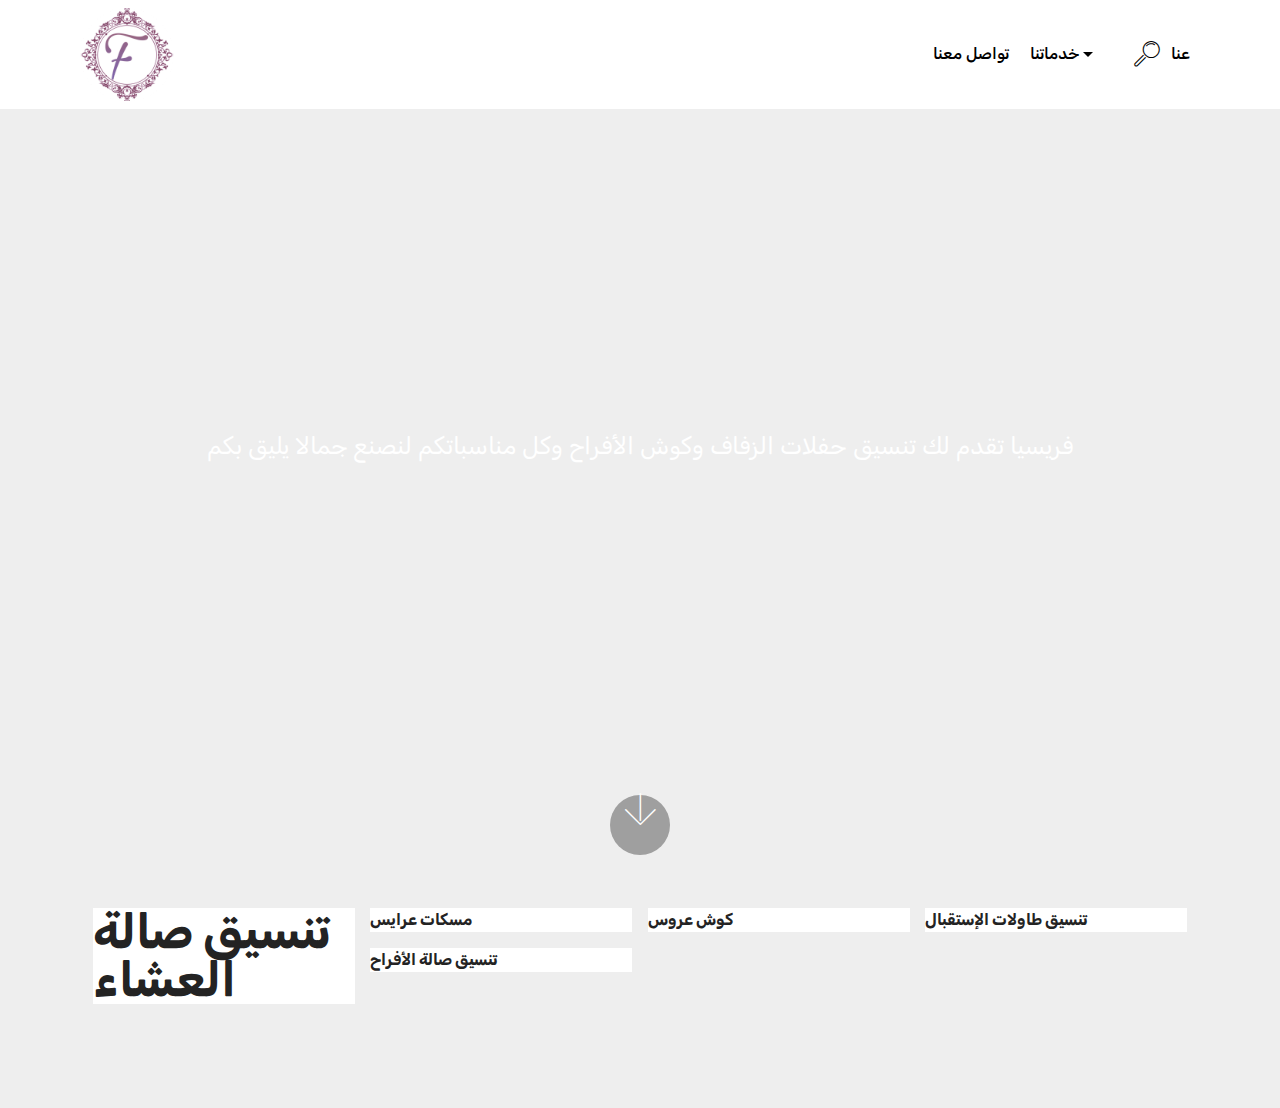
==== commit 26e252ca: "create github pages" ====
--- a/index.html
+++ b/index.html
@@ -15,9 +15,10 @@
   <link rel="stylesheet" href="assets/bootstrap/css/bootstrap-grid.min.css">
   <link rel="stylesheet" href="assets/bootstrap/css/bootstrap-reboot.min.css">
   <link rel="stylesheet" href="assets/dropdown/css/style.css">
+  <link rel="stylesheet" href="assets/animatecss/animate.min.css">
   <link rel="stylesheet" href="assets/socicon/css/styles.css">
-  <link rel="stylesheet" href="assets/animatecss/animate.min.css">
   <link rel="stylesheet" href="assets/theme/css/style.css">
+  <link rel="stylesheet" href="assets/gallery/style.css">
   <link rel="stylesheet" href="assets/mobirise/css/mbr-additional.css" type="text/css">
   
   
@@ -63,25 +64,40 @@
     </nav>
 </section>
 
-<section class="engine"><a href="https://mobirise.ws/f">easy web builder</a></section><section class="header9 cid-qO2Tft5Yxy mbr-fullscreen mbr-parallax-background" id="header9-16">
+<section class="engine"><a href="https://mobirise.ws/o">mobile website builder</a></section><section class="cid-qRxvpjkmND mbr-fullscreen mbr-parallax-background" id="header2-1h">
 
     
 
     
 
-    <div class="container">
-        <div class="media-container-column mbr-white col-md-8">
-            <h1 class="mbr-section-title align-left mbr-bold pb-3 mbr-fonts-style display-2"></h1>
-            <h3 class="mbr-section-subtitle align-left mbr-light pb-3 mbr-fonts-style display-2"></h3>
-            <p class="mbr-text align-left pb-3 mbr-fonts-style display-5"><br><strong>&nbsp;فريسيا تقدم لكم تنسيق حفلات الزفاف وكوش الأفراح</strong><br><strong> وكل مناسباتكم الجميله لنصنع جمالا يليق بكم</strong></p>
-            
+    <div class="container align-center">
+        <div class="row justify-content-md-center">
+            <div class="mbr-white col-md-10">
+                <h1 class="mbr-section-title mbr-bold pb-3 mbr-fonts-style display-1"></h1>
+                
+                <p class="mbr-text pb-3 mbr-fonts-style display-5">فريسيا تقدم لك تنسيق حفلات الزفاف وكوش الأفراح وكل مناسباتكم لنصنع جمالا يليق بكم</p>
+                
+            </div>
         </div>
     </div>
+    <div class="mbr-arrow hidden-sm-down" aria-hidden="true">
+        <a href="#next">
+            <i class="mbri-down mbr-iconfont"></i>
+        </a>
+    </div>
+</section>
+
+<section class="mbr-gallery mbr-slider-carousel cid-qRxqS8dXaq" id="gallery1-1f">
 
     
+
+    <div class="container">
+        <div><!-- Filter --><!-- Gallery --><div class="mbr-gallery-row"><div class="mbr-gallery-layout-default"><div><div><div class="mbr-gallery-item mbr-gallery-item--p1" data-video-url="false" data-tags="Awesome"><div href="#lb-gallery1-1f" data-slide-to="0" data-toggle="modal"><img src="assets/images/68a5ea62-9ed1-414e-acb6-3f9d5844d3a3-2-676x932-671x922.jpg" alt=""><span class="icon-focus"></span><span class="mbr-gallery-title mbr-fonts-style display-2"><strong>تنسيق صالة العشاء</strong></span></div></div><div class="mbr-gallery-item mbr-gallery-item--p1" data-video-url="false" data-tags="Responsive"><div href="#lb-gallery1-1f" data-slide-to="1" data-toggle="modal"><img src="assets/images/c2d487d9-3dc0-494f-ba74-f038a1454b01-1-750x1334-684x991.png" alt=""><span class="icon-focus"></span><span class="mbr-gallery-title mbr-fonts-style display-7"><strong>مسكات عرايس</strong></span></div></div><div class="mbr-gallery-item mbr-gallery-item--p1" data-video-url="false" data-tags="Creative"><div href="#lb-gallery1-1f" data-slide-to="2" data-toggle="modal"><img src="assets/images/6456c46e-34a6-4030-9517-c22231701434-738x541-737x537.png" alt=""><span class="icon-focus"></span><span class="mbr-gallery-title mbr-fonts-style display-7"><strong>كوش عروس</strong></span></div></div><div class="mbr-gallery-item mbr-gallery-item--p1" data-video-url="false" data-tags="Animated"><div href="#lb-gallery1-1f" data-slide-to="3" data-toggle="modal"><img src="assets/images/34855f0e-a242-4ca9-b770-ec9f218cd033-742x744-741x744.png" alt=""><span class="icon-focus"></span><span class="mbr-gallery-title mbr-fonts-style display-7"><strong>تنسيق طاولات الإستقبال</strong></span></div></div><div class="mbr-gallery-item mbr-gallery-item--p1" data-video-url="false" data-tags="Awesome"><div href="#lb-gallery1-1f" data-slide-to="4" data-toggle="modal"><img src="assets/images/1-587x380-586x373.jpg" alt=""><span class="icon-focus"></span><span class="mbr-gallery-title mbr-fonts-style display-7"><strong>تنسيق صالة الأفراح</strong></span></div></div></div></div><div class="clearfix"></div></div></div><!-- Lightbox --><div data-app-prevent-settings="" class="mbr-slider modal fade carousel slide" tabindex="-1" data-keyboard="true" data-interval="false" id="lb-gallery1-1f"><div class="modal-dialog"><div class="modal-content"><div class="modal-body"><div class="carousel-inner"><div class="carousel-item"><img src="assets/images/68a5ea62-9ed1-414e-acb6-3f9d5844d3a3-2-676x932.jpg" alt=""></div><div class="carousel-item"><img src="assets/images/c2d487d9-3dc0-494f-ba74-f038a1454b01-1-750x1334.png" alt=""></div><div class="carousel-item"><img src="assets/images/6456c46e-34a6-4030-9517-c22231701434-738x541.png" alt=""></div><div class="carousel-item"><img src="assets/images/34855f0e-a242-4ca9-b770-ec9f218cd033-742x744.png" alt=""></div><div class="carousel-item active"><img src="assets/images/1-587x380.jpg" alt=""></div></div><a class="carousel-control carousel-control-prev" role="button" data-slide="prev" href="#lb-gallery1-1f"><span class="mbri-left mbr-iconfont" aria-hidden="true"></span><span class="sr-only">Previous</span></a><a class="carousel-control carousel-control-next" role="button" data-slide="next" href="#lb-gallery1-1f"><span class="mbri-right mbr-iconfont" aria-hidden="true"></span><span class="sr-only">Next</span></a><a class="close" href="#" role="button" data-dismiss="modal"><span class="sr-only">Close</span></a></div></div></div></div></div>
+    </div>
+
 </section>
 
-<section class="cid-qO3pvJ3UTy" id="social-buttons2-19">
+<section class="cid-qRxtDWob89" id="social-buttons2-1g">
 
     
 
@@ -90,8 +106,8 @@
     <div class="container">
         <div class="media-container-row">
             <div class="col-md-8 align-center">
-                <h2 class="pb-3 mbr-fonts-style display-2">Connect US!
-                </h2>
+                <h2 class="pb-3 mbr-fonts-style display-2">
+                    connect us!</h2>
                 <div class="social-list pl-0 mb-0">
                     <a href="https://twitter.com/mobirise" target="_blank">
                         <span class="px-2 socicon-twitter socicon mbr-iconfont mbr-iconfont-social"></span>
@@ -124,11 +140,18 @@
   <script src="assets/bootstrap/js/bootstrap.min.js"></script>
   <script src="assets/smoothscroll/smooth-scroll.js"></script>
   <script src="assets/dropdown/js/script.min.js"></script>
+  <script src="assets/touchswipe/jquery.touch-swipe.min.js"></script>
+  <script src="assets/parallax/jarallax.min.js"></script>
+  <script src="assets/masonry/masonry.pkgd.min.js"></script>
+  <script src="assets/imagesloaded/imagesloaded.pkgd.min.js"></script>
+  <script src="assets/bootstrapcarouselswipe/bootstrap-carousel-swipe.js"></script>
+  <script src="assets/sociallikes/social-likes.js"></script>
+  <script src="assets/vimeoplayer/jquery.mb.vimeo_player.js"></script>
   <script src="assets/viewportchecker/jquery.viewportchecker.js"></script>
-  <script src="assets/parallax/jarallax.min.js"></script>
-  <script src="assets/sociallikes/social-likes.js"></script>
-  <script src="assets/touchswipe/jquery.touch-swipe.min.js"></script>
   <script src="assets/theme/js/script.js"></script>
+  <script src="assets/slidervideo/script.js"></script>
+  <script src="assets/gallery/player.min.js"></script>
+  <script src="assets/gallery/script.js"></script>
   
   
  <div id="scrollToTop" class="scrollToTop mbr-arrow-up"><a style="text-align: center;"><i></i></a></div>
--- a/assets/gallery/style.css
+++ b/assets/gallery/style.css
@@ -0,0 +1,451 @@
+/*-------
+
+   Gallery
+
+-------*/
+.mbr-gallery .mbr-gallery-item {
+  position: relative;
+  display: inline-block;
+  width: 25%;
+  cursor: pointer; }
+
+@media (max-width: 768px) {
+  .mbr-gallery .mbr-gallery-item {
+    width: 50%; } }
+@media (max-width: 400px) {
+  .mbr-gallery .mbr-gallery-item {
+    width: 100%; } }
+.mbr-gallery .icon-focus,
+.mbr-gallery .icon-video {
+  position: absolute;
+  top: calc(50% - 32px);
+  left: calc(50% - 24px);
+  font-family: 'MobiriseIcons' !important;
+  font-size: 3rem !important;
+  color: #fff;
+  opacity: 0;
+  transition: .2s opacity ease-in-out;
+  z-index: 5; }
+
+.mbr-gallery .icon-focus::before {
+  content: '\e96b'; }
+
+.mbr-gallery .icon-video::before {
+  content: '\e95c'; }
+
+.mbr-gallery .mbr-gallery-item > div:hover .icon-focus,
+.mbr-gallery .mbr-gallery-item > div:hover .icon-video {
+  opacity: 1; }
+
+.mbr-gallery .mbr-gallery-item img {
+  width: 100%;
+  opacity: 1;
+  -webkit-transition: .2s opacity ease-in-out;
+  transition: .2s opacity ease-in-out; }
+
+.mbr-gallery .mbr-gallery-item > div:hover img {
+  opacity: 1; }
+
+.mbr-gallery .mbr-gallery-item > div {
+  background: #fff;
+  display: block;
+  outline: none;
+  position: relative; }
+
+.mbr-gallery .mbr-gallery-item .icon {
+  -webkit-transform: translateX(-50%) translateY(-50%);
+  -webkit-transition: .2s opacity ease-in-out;
+  color: #000;
+  font-size: 30px;
+  height: 69px;
+  left: 50%;
+  opacity: 0;
+  position: absolute;
+  top: 50%;
+  transform: translateX(-50%) translateY(-50%);
+  transition: .2s opacity ease-in-out;
+  width: 69px; }
+
+.mbr-gallery .mbr-gallery-item .icon::after,
+.mbr-gallery .mbr-gallery-item .icon::before {
+  content: '';
+  display: block;
+  position: absolute;
+  height: 69px;
+  width: 1px;
+  margin-left: 34.5px;
+  background-color: #fff; }
+
+.mbr-gallery .mbr-gallery-item .icon::after {
+  width: 69px;
+  height: 1px;
+  margin-left: 0;
+  margin-top: 34.5px; }
+
+.mbr-gallery .mbr-gallery-item > div:hover .icon {
+  opacity: 1; }
+
+.mbr-gallery .mbr-gallery-item > div:hover::before {
+  opacity: .9; }
+
+.mbr-gallery .mbr-gallery-item > div:hover .mbr-gallery-title {
+  background: transparent !important; }
+
+/* remove spacing */
+.mbr-gallery .mbr-gallery-row.no-gutter {
+  margin: 0; }
+
+.mbr-gallery .mbr-gallery-row.no-gutter .mbr-gallery-item {
+  padding: 0; }
+
+/* container */
+.mbr-gallery .container.mbr-gallery-layout-default {
+  padding: 93px 0; }
+
+/* fix horizontal scrollbar */
+.mbr-gallery .mbr-gallery-layout-article,
+.mbr-gallery .mbr-gallery-layout-default {
+  overflow: hidden; }
+
+/* lightbox */
+.mbr-gallery .modal {
+  position: fixed;
+  overflow: hidden;
+  padding-right: 0 !important; }
+
+.mbr-gallery .modal-content {
+  border-radius: 0;
+  border: none;
+  background: transparent; }
+
+.mbr-gallery .modal-body {
+  padding: 0; }
+
+.mbr-gallery .modal-body img {
+  width: 100%; }
+
+.mbr-gallery .modal .close {
+  position: fixed;
+  background: #1b1b1b;
+  opacity: .5;
+  font-size: 35px;
+  font-weight: 300;
+  width: 70px;
+  height: 70px;
+  border-radius: 50%;
+  color: #fff;
+  top: 2.5rem;
+  right: 2.5rem;
+  line-height: 70px;
+  border: none;
+  text-align: center;
+  text-shadow: none;
+  z-index: 5;
+  -webkit-transition: opacity .3s ease;
+  -moz-transition: opacity .3s ease;
+  -o-transition: opacity .3s ease;
+  transition: opacity .3s ease;
+  font-family: 'MobiriseIcons'; }
+  .mbr-gallery .modal .close::before {
+    content: '\e91a'; }
+
+.mbr-gallery .modal .close:hover {
+  opacity: 1;
+  background: #000;
+  color: #fff; }
+
+.mbr-gallery .modal-dialog {
+  max-width: 100% !important; }
+
+.mbr-gallery .modal.in .modal-dialog {
+  margin: 0 auto; }
+
+/* modal back color opacity */
+.modal-backdrop.in {
+  opacity: .8;
+  filter: alpha(opacity=80); }
+
+@media (max-width: 768px) {
+  .mbr-gallery .carousel-control,
+  .mbr-gallery .carousel-indicators,
+  .mbr-gallery .modal .close {
+    position: fixed; } }
+/* fix fade in effect */
+.mbr-gallery .modal.fade .modal-dialog {
+  -webkit-transition: margin-top .3s ease-out;
+  -moz-transition: margin-top .3s ease-out;
+  -o-transition: margin-top .3s ease-out;
+  transition: margin-top .3s ease-out; }
+
+.mbr-gallery .modal.fade .modal-dialog,
+.mbr-gallery .modal.in .modal-dialog {
+  -webkit-transform: none;
+  -ms-transform: none;
+  -o-transform: none;
+  transform: none; }
+
+/*-------
+
+   Slider
+
+-------*/
+.mbr-slider .carousel-inner > .active,
+.mbr-slider .carousel-inner > .next,
+.mbr-slider .carousel-inner > .prev {
+  display: table; }
+
+.mbr-slider .carousel-control {
+  position: absolute;
+  width: 70px;
+  height: 70px;
+  top: 50%;
+  margin-top: -35px;
+  line-height: 70px;
+  border-radius: 50%;
+  font-size: 35px;
+  border: 0;
+  opacity: .5;
+  text-shadow: none;
+  z-index: 5;
+  color: #fff;
+  -webkit-transition: all .2s ease-in-out 0s;
+  -o-transition: all .2s ease-in-out 0s;
+  transition: all .2s ease-in-out 0s; }
+
+.mbr-gallery .mbr-slider .carousel-control {
+  position: fixed; }
+
+@media (max-width: 991px) {
+  .mbr-gallery .mbr-slider .carousel-control {
+    bottom: 2.5rem;
+    margin-top: 0;
+    top: auto;
+    z-index: 17; } }
+.mbr-gallery .mbr-slider .carousel-inner > .active {
+  display: block; }
+
+.mbr-slider .carousel-control.left {
+  left: 0;
+  margin-left: 2.5rem; }
+
+.mbr-slider .carousel-control.right {
+  right: 0;
+  margin-right: 2.5rem; }
+
+.mbr-slider .carousel-control .icon-next,
+.mbr-slider .carousel-control .icon-prev {
+  margin-top: -18px;
+  font-size: 40px;
+  line-height: 27px; }
+
+.mbr-slider .carousel-control:hover {
+  background: #1b1b1b;
+  color: #fff;
+  opacity: 1; }
+
+.mbr-slider .carousel-indicators {
+  position: absolute;
+  bottom: 0;
+  margin-bottom: 1.5rem !important; }
+
+@media (max-width: 543px) {
+  .mbr-slider .carousel-indicators {
+    display: none; } }
+.carousel-indicators .active,
+.carousel-indicators li {
+  width: 15px;
+  height: 15px;
+  margin: 3px;
+  background: #1b1b1b;
+  border: 0;
+  opacity: .5; }
+
+.carousel-indicators .active {
+  border: 4px solid #1b1b1b;
+  background: #fff; }
+
+.carousel-indicators li {
+  max-width: 15px;
+  max-height: 15px;
+  margin: 3px;
+  background: #1b1b1b;
+  border: 0;
+  border-radius: 50%;
+  opacity: .5; }
+
+.carousel-indicators li.active {
+  border: 4px solid #1b1b1b;
+  background: #fff; }
+
+.container .carousel-indicators {
+  margin-bottom: 3px; }
+
+.mbr-gallery .mbr-slider .carousel-indicators {
+  position: fixed;
+  margin-bottom: 2.5rem !important; }
+
+@media (max-width: 991px) {
+  .mbr-gallery .mbr-slider .carousel-indicators {
+    margin-bottom: 3.625rem !important;
+    padding-left: 2.5rem;
+    padding-right: 2.5rem; } }
+.mbr-slider .carousel-indicators .active,
+.mbr-slider .carousel-indicators li {
+  width: 20px;
+  height: 20px;
+  margin: 3px;
+  background: #1b1b1b;
+  border: 0;
+  opacity: .5; }
+
+.mbr-slider .carousel-indicators .active {
+  border: 4px solid #1b1b1b;
+  background: #fff; }
+
+@media (max-width: 767px) {
+  .mbr-slider .carousel-control {
+    top: auto;
+    bottom: 20px; }
+
+  .mbr-slider > .container .carousel-control {
+    margin-bottom: 0; } }
+/* boxed slider */
+.mbr-slider > .boxed-slider {
+  position: relative;
+  padding: 93px 0; }
+
+.mbr-slider > .boxed-slider > div {
+  position: relative; }
+
+.mbr-slider > .container img {
+  width: 100%; }
+
+.mbr-slider > .container img + .row {
+  position: absolute;
+  top: 50%;
+  left: 0;
+  right: 0;
+  -webkit-transform: translateY(-50%);
+  -moz-transform: translateY(-50%);
+  transform: translateY(-50%);
+  z-index: 2; }
+
+.mbr-slider .mbr-section {
+  padding: 0;
+  background-attachment: scroll; }
+
+.mbr-slider .mbr-table-cell {
+  padding: 0; }
+
+.mbr-slider > .container .carousel-indicators {
+  margin-bottom: 3px; }
+
+/* article slider */
+.mbr-slider > .article-slider .mbr-section,
+.mbr-slider > .article-slider .mbr-section .mbr-table-cell {
+  padding-top: 0;
+  padding-bottom: 0; }
+
+.modal-backdrop.show {
+  opacity: .7; }
+
+.video-container .mbr-background-video iframe {
+  width: 100%;
+  height: 100%; }
+
+.mbr-gallery-item__hided {
+  position: absolute !important;
+  left: 0 !important;
+  width: 0 !important;
+  height: 0;
+  padding: 0 !important; }
+
+.mbr-gallery-item__hided img {
+  display: none !important; }
+
+.mbr-gallery-item__hided span {
+  display: none !important; }
+
+.mbr-gallery-filter {
+  padding-top: 30px;
+  padding-bottom: 30px;
+  text-align: center; }
+  .mbr-gallery-filter li {
+    display: inline-block;
+    padding: 5px 0;
+    transition: all .3s ease-out; }
+    .mbr-gallery-filter li .btn {
+      cursor: pointer; }
+  .mbr-gallery-filter.gallery-filter__bg li {
+    color: #fff; }
+  .mbr-gallery-filter.gallery-filter__bg .active {
+    color: #000;
+    background-color: #fff; }
+  .mbr-gallery-filter ul {
+    display: inline-block;
+    width: 100%;
+    padding-left: 0;
+    margin-bottom: 0;
+    list-style: none; }
+
+.mbr-gallery-item > div {
+  position: relative; }
+
+.mbr-gallery-item--p1 {
+  padding: 0.5rem; }
+
+.mbr-gallery-item--p2 {
+  padding: 1rem; }
+
+.mbr-gallery-item--p3 {
+  padding: 1.5rem; }
+
+.mbr-gallery-item--p4 {
+  padding: 2rem; }
+
+.mbr-gallery-item--p5 {
+  padding: 2.5rem; }
+
+.mbr-gallery-item--p6 {
+  padding: 3rem; }
+
+.mbr-gallery .mbr-gallery-item--p4 {
+  width: 33.333%; }
+
+.mbr-gallery .mbr-gallery-item--p6, .mbr-gallery .mbr-gallery-item--p5 {
+  width: 50%; }
+
+@media (max-width: 992px) {
+  .mbr-gallery-item--p1 {
+    padding: 0.5rem; }
+
+  .mbr-gallery-item--p2 {
+    padding: 0.8rem; }
+
+  .mbr-gallery-item--p3 {
+    padding: 1rem; }
+
+  .mbr-gallery-item--p4 {
+    padding: 1.5rem; }
+
+  .mbr-gallery-item--p5 {
+    padding: 1.8rem; }
+
+  .mbr-gallery-item--p6 {
+    padding: 2rem; }
+
+  .mbr-gallery .mbr-gallery-item--p2,
+  .mbr-gallery .mbr-gallery-item--p3 {
+    width: 50%; }
+
+  .mbr-gallery .mbr-gallery-item--p6,
+  .mbr-gallery .mbr-gallery-item--p5,
+  .mbr-gallery .mbr-gallery-item--p4 {
+    width: 100%; } }
+@media (max-width: 400px) {
+  .mbr-gallery .mbr-gallery-item--p3,
+  .mbr-gallery .mbr-gallery-item--p2,
+  .mbr-gallery .mbr-gallery-item--p1 {
+    width: 100%; } }
+
+/*# sourceMappingURL=style.css.map */
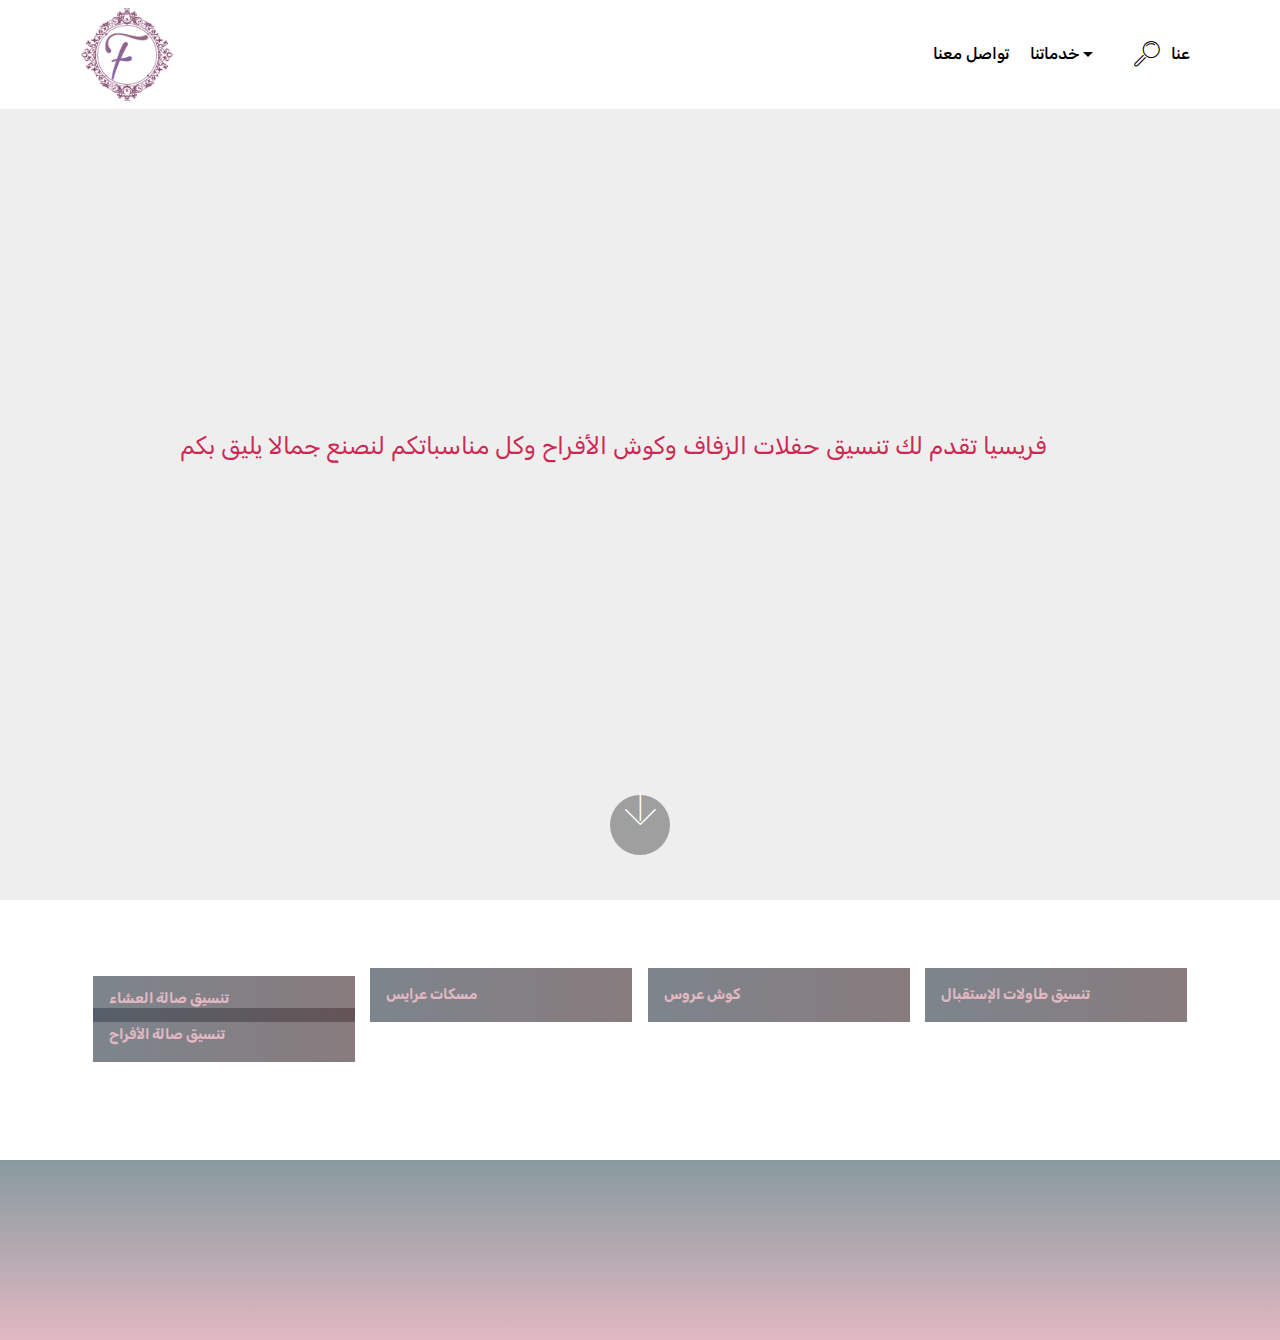
==== commit 8ef9c203: "create github pages" ====
--- a/index.html
+++ b/index.html
@@ -64,7 +64,7 @@
     </nav>
 </section>
 
-<section class="engine"><a href="https://mobirise.ws/o">mobile website builder</a></section><section class="cid-qRxvpjkmND mbr-fullscreen mbr-parallax-background" id="header2-1h">
+<section class="engine"><a href="https://mobirise.ws">Mobirise</a></section><section class="cid-qRxvpjkmND mbr-fullscreen mbr-parallax-background" id="header2-1h">
 
     
 
--- a/assets/mobirise/css/mbr-additional.css
+++ b/assets/mobirise/css/mbr-additional.css
@@ -1673,45 +1673,93 @@
 .cid-qNXDORNw0p .dropdown-item:hover {
   color: #eaeaea !important;
 }
-.cid-qO2Tft5Yxy {
-  background-image: url("../../../assets/images/mbr-1-1620x1080.jpg");
-}
-.cid-qO2Tft5Yxy h1 {
-  color: #616161;
-}
-.cid-qO2Tft5Yxy h2,
-.cid-qO2Tft5Yxy h3,
-.cid-qO2Tft5Yxy p {
-  color: #767676;
-}
-.cid-qO2Tft5Yxy .mbr-section-subtitle {
-  font-style: italic;
-}
-.cid-qO2Tft5Yxy H3 {
-  text-align: right;
-}
-.cid-qO2Tft5Yxy H1 {
+.cid-qRxvpjkmND {
+  background-image: url("../../../assets/images/mbr-3-1620x1080.jpg");
+}
+.cid-qRxvpjkmND .mbr-text,
+.cid-qRxvpjkmND .mbr-section-btn {
+  color: #cc2952;
   text-align: left;
-  color: #9e8a8a;
-}
-.cid-qO2Tft5Yxy B {
-  color: #7f1933;
-}
-.cid-qO2Tft5Yxy P {
-  color: #d6c7c7;
-  text-align: left;
-}
-.cid-qO3pvJ3UTy {
+}
+.cid-qRxqS8dXaq {
   padding-top: 90px;
   padding-bottom: 90px;
-  background: linear-gradient(0deg, #9e8a8a, #f9f0d1);
-}
-.cid-qO3pvJ3UTy .mbr-iconfont-social {
+  background-color: #ffffff;
+}
+.cid-qRxqS8dXaq .mbr-slider .carousel-control {
+  background: #1b1b1b;
+}
+.cid-qRxqS8dXaq .mbr-slider .carousel-control-prev {
+  left: 0;
+  margin-left: 2.5rem;
+}
+.cid-qRxqS8dXaq .mbr-slider .carousel-control-next {
+  right: 0;
+  margin-right: 2.5rem;
+}
+.cid-qRxqS8dXaq .mbr-slider .modal-body .close {
+  background: #1b1b1b;
+}
+.cid-qRxqS8dXaq .mbr-gallery-item > div::before {
+  content: '';
+  position: absolute;
+  left: 0;
+  top: 0;
+  width: 100%;
+  height: 100%;
+  background: #554346;
+  background: linear-gradient(to left, #554346, #45505b) !important;
+  opacity: 0;
+  -webkit-transition: 0.2s opacity ease-in-out;
+  transition: 0.2s opacity ease-in-out;
+}
+.cid-qRxqS8dXaq .mbr-gallery-item > div:hover .mbr-gallery-title::before {
+  background: transparent !important;
+}
+.cid-qRxqS8dXaq .mbr-gallery-item > div:hover:before {
+  opacity: 0.7 !important;
+}
+.cid-qRxqS8dXaq .mbr-gallery-title {
+  font-size: .9em;
+  position: absolute;
+  display: block;
+  width: 100%;
+  bottom: 0;
+  padding: 1rem;
+  color: #fff;
+  z-index: 2;
+}
+.cid-qRxqS8dXaq .mbr-gallery-title:before {
+  content: " ";
+  width: 100%;
+  height: 100%;
+  top: 0;
+  left: 0;
+  z-index: -1;
+  position: absolute;
+  background: #554346 !important;
+  background: linear-gradient(to left, #554346, #45505b) !important;
+  opacity: 0.7;
+  -webkit-transition: 0.2s background ease-in-out;
+  transition: 0.2s background ease-in-out;
+}
+.cid-qRxqS8dXaq .mbr-gallery-item > div > span {
+  color: #e1b8c2;
+}
+.cid-qRxtDWob89 {
+  padding-top: 30px;
+  padding-bottom: 30px;
+  background: linear-gradient(0deg, #e1b8c2, #879a9f);
+}
+.cid-qRxtDWob89 .mbr-iconfont-social {
   font-size: 32px;
-  color: #f9f0d1;
-}
-.cid-qO3pvJ3UTy .social-list a:focus {
+  color: #149dcc;
+}
+.cid-qRxtDWob89 .social-list a:focus {
   text-decoration: none;
+}
+.cid-qRxtDWob89 H2 {
+  color: #cc2952;
 }
 .cid-qNXDORNw0p .navbar {
   padding: .5rem 0;
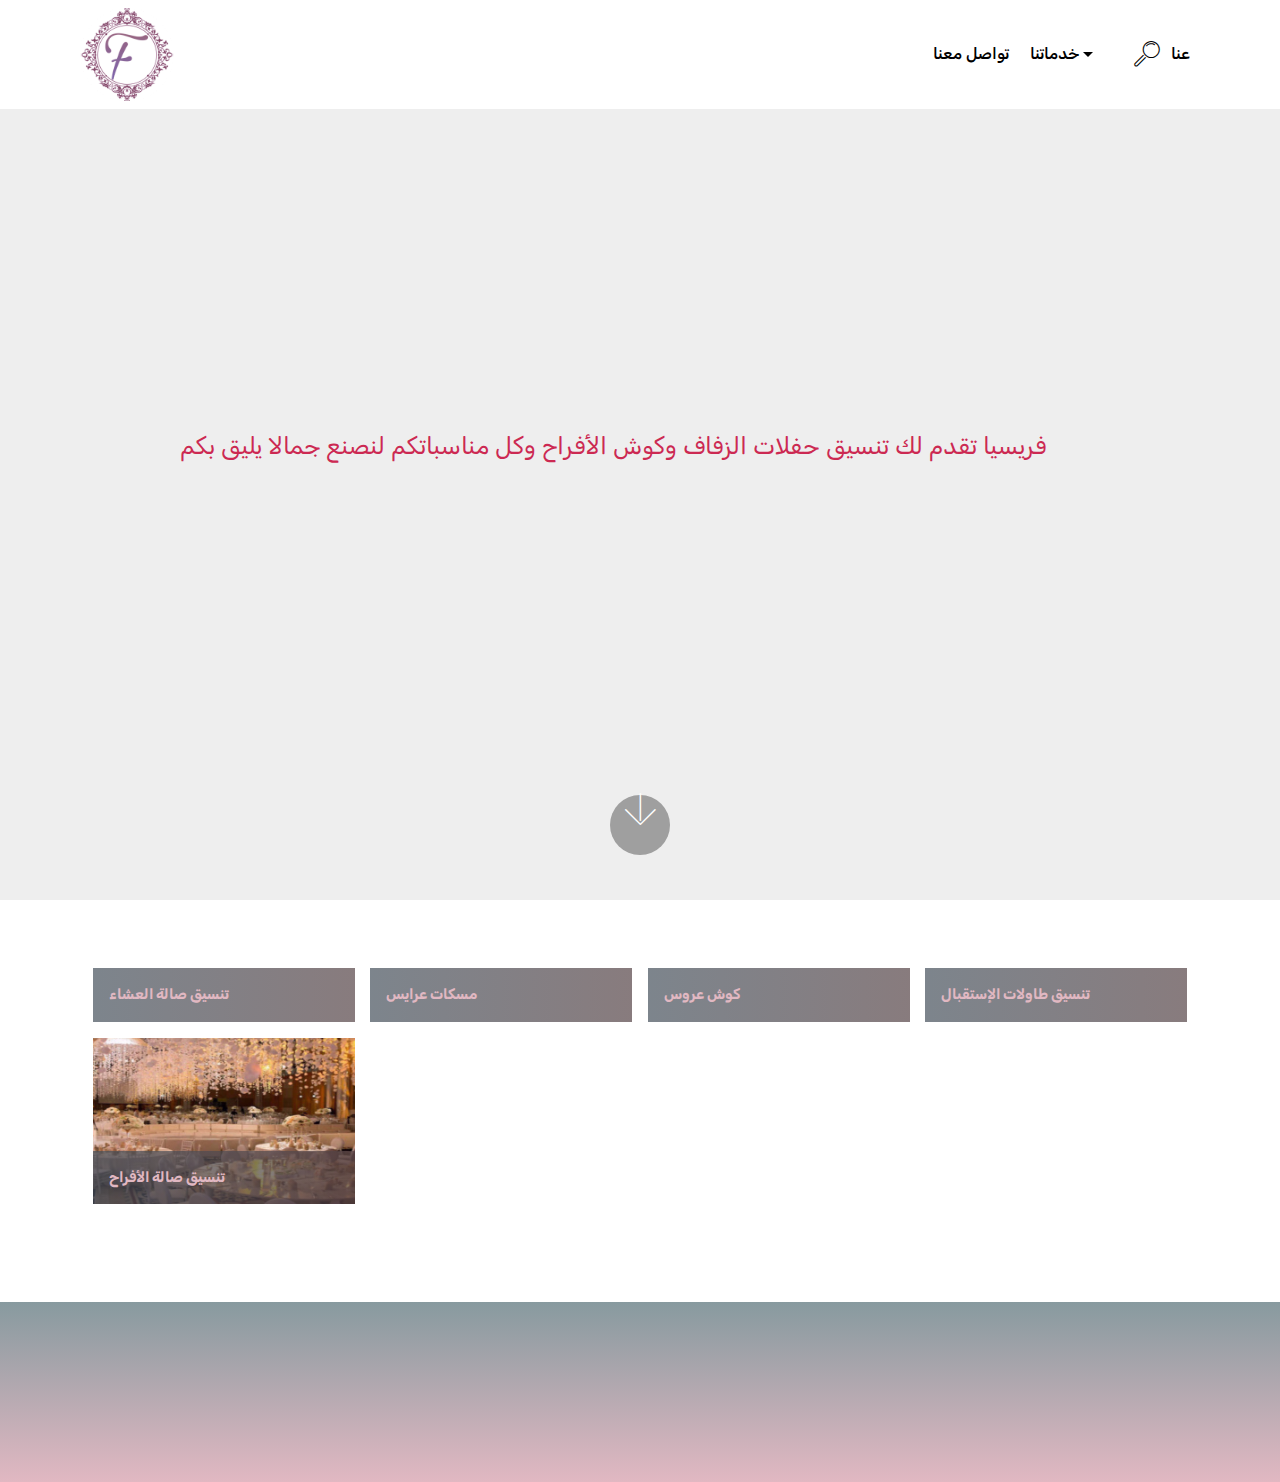
==== commit 579e946a: "create github pages" ====
--- a/index.html
+++ b/index.html
@@ -64,7 +64,7 @@
     </nav>
 </section>
 
-<section class="engine"><a href="https://mobirise.ws">Mobirise</a></section><section class="cid-qRxvpjkmND mbr-fullscreen mbr-parallax-background" id="header2-1h">
+<section class="engine"><a href="https://mobirise.ws/j">design free website</a></section><section class="cid-qRxvpjkmND mbr-fullscreen mbr-parallax-background" id="header2-1h">
 
     
 
@@ -92,7 +92,7 @@
     
 
     <div class="container">
-        <div><!-- Filter --><!-- Gallery --><div class="mbr-gallery-row"><div class="mbr-gallery-layout-default"><div><div><div class="mbr-gallery-item mbr-gallery-item--p1" data-video-url="false" data-tags="Awesome"><div href="#lb-gallery1-1f" data-slide-to="0" data-toggle="modal"><img src="assets/images/68a5ea62-9ed1-414e-acb6-3f9d5844d3a3-2-676x932-671x922.jpg" alt=""><span class="icon-focus"></span><span class="mbr-gallery-title mbr-fonts-style display-2"><strong>تنسيق صالة العشاء</strong></span></div></div><div class="mbr-gallery-item mbr-gallery-item--p1" data-video-url="false" data-tags="Responsive"><div href="#lb-gallery1-1f" data-slide-to="1" data-toggle="modal"><img src="assets/images/c2d487d9-3dc0-494f-ba74-f038a1454b01-1-750x1334-684x991.png" alt=""><span class="icon-focus"></span><span class="mbr-gallery-title mbr-fonts-style display-7"><strong>مسكات عرايس</strong></span></div></div><div class="mbr-gallery-item mbr-gallery-item--p1" data-video-url="false" data-tags="Creative"><div href="#lb-gallery1-1f" data-slide-to="2" data-toggle="modal"><img src="assets/images/6456c46e-34a6-4030-9517-c22231701434-738x541-737x537.png" alt=""><span class="icon-focus"></span><span class="mbr-gallery-title mbr-fonts-style display-7"><strong>كوش عروس</strong></span></div></div><div class="mbr-gallery-item mbr-gallery-item--p1" data-video-url="false" data-tags="Animated"><div href="#lb-gallery1-1f" data-slide-to="3" data-toggle="modal"><img src="assets/images/34855f0e-a242-4ca9-b770-ec9f218cd033-742x744-741x744.png" alt=""><span class="icon-focus"></span><span class="mbr-gallery-title mbr-fonts-style display-7"><strong>تنسيق طاولات الإستقبال</strong></span></div></div><div class="mbr-gallery-item mbr-gallery-item--p1" data-video-url="false" data-tags="Awesome"><div href="#lb-gallery1-1f" data-slide-to="4" data-toggle="modal"><img src="assets/images/1-587x380-586x373.jpg" alt=""><span class="icon-focus"></span><span class="mbr-gallery-title mbr-fonts-style display-7"><strong>تنسيق صالة الأفراح</strong></span></div></div></div></div><div class="clearfix"></div></div></div><!-- Lightbox --><div data-app-prevent-settings="" class="mbr-slider modal fade carousel slide" tabindex="-1" data-keyboard="true" data-interval="false" id="lb-gallery1-1f"><div class="modal-dialog"><div class="modal-content"><div class="modal-body"><div class="carousel-inner"><div class="carousel-item"><img src="assets/images/68a5ea62-9ed1-414e-acb6-3f9d5844d3a3-2-676x932.jpg" alt=""></div><div class="carousel-item"><img src="assets/images/c2d487d9-3dc0-494f-ba74-f038a1454b01-1-750x1334.png" alt=""></div><div class="carousel-item"><img src="assets/images/6456c46e-34a6-4030-9517-c22231701434-738x541.png" alt=""></div><div class="carousel-item"><img src="assets/images/34855f0e-a242-4ca9-b770-ec9f218cd033-742x744.png" alt=""></div><div class="carousel-item active"><img src="assets/images/1-587x380.jpg" alt=""></div></div><a class="carousel-control carousel-control-prev" role="button" data-slide="prev" href="#lb-gallery1-1f"><span class="mbri-left mbr-iconfont" aria-hidden="true"></span><span class="sr-only">Previous</span></a><a class="carousel-control carousel-control-next" role="button" data-slide="next" href="#lb-gallery1-1f"><span class="mbri-right mbr-iconfont" aria-hidden="true"></span><span class="sr-only">Next</span></a><a class="close" href="#" role="button" data-dismiss="modal"><span class="sr-only">Close</span></a></div></div></div></div></div>
+        <div><!-- Filter --><!-- Gallery --><div class="mbr-gallery-row"><div class="mbr-gallery-layout-default"><div><div><div class="mbr-gallery-item mbr-gallery-item--p1" data-video-url="false" data-tags="Awesome"><div href="#lb-gallery1-1f" data-slide-to="0" data-toggle="modal"><img src="assets/images/68a5ea62-9ed1-414e-acb6-3f9d5844d3a3-2-676x932-671x922.jpg" alt=""><span class="icon-focus"></span><span class="mbr-gallery-title mbr-fonts-style display-5"><strong>تنسيق صالة العشاء</strong></span></div></div><div class="mbr-gallery-item mbr-gallery-item--p1" data-video-url="false" data-tags="Responsive"><div href="#lb-gallery1-1f" data-slide-to="1" data-toggle="modal"><img src="assets/images/c2d487d9-3dc0-494f-ba74-f038a1454b01-1-750x1334-684x991.png" alt=""><span class="icon-focus"></span><span class="mbr-gallery-title mbr-fonts-style display-7"><strong>مسكات عرايس</strong></span></div></div><div class="mbr-gallery-item mbr-gallery-item--p1" data-video-url="false" data-tags="Creative"><div href="#lb-gallery1-1f" data-slide-to="2" data-toggle="modal"><img src="assets/images/6456c46e-34a6-4030-9517-c22231701434-738x541-737x537.png" alt=""><span class="icon-focus"></span><span class="mbr-gallery-title mbr-fonts-style display-7"><strong>كوش عروس</strong></span></div></div><div class="mbr-gallery-item mbr-gallery-item--p1" data-video-url="false" data-tags="Animated"><div href="#lb-gallery1-1f" data-slide-to="3" data-toggle="modal"><img src="assets/images/34855f0e-a242-4ca9-b770-ec9f218cd033-742x744-741x744.png" alt=""><span class="icon-focus"></span><span class="mbr-gallery-title mbr-fonts-style display-7"><strong>تنسيق طاولات الإستقبال</strong></span></div></div><div class="mbr-gallery-item mbr-gallery-item--p1" data-video-url="false" data-tags="Awesome"><div href="#lb-gallery1-1f" data-slide-to="4" data-toggle="modal"><img src="assets/images/1-587x380-586x373.jpg" alt=""><span class="icon-focus"></span><span class="mbr-gallery-title mbr-fonts-style display-7"><strong>تنسيق صالة الأفراح</strong></span></div></div></div></div><div class="clearfix"></div></div></div><!-- Lightbox --><div data-app-prevent-settings="" class="mbr-slider modal fade carousel slide" tabindex="-1" data-keyboard="true" data-interval="false" id="lb-gallery1-1f"><div class="modal-dialog"><div class="modal-content"><div class="modal-body"><div class="carousel-inner"><div class="carousel-item"><img src="assets/images/68a5ea62-9ed1-414e-acb6-3f9d5844d3a3-2-676x932.jpg" alt=""></div><div class="carousel-item"><img src="assets/images/c2d487d9-3dc0-494f-ba74-f038a1454b01-1-750x1334.png" alt=""></div><div class="carousel-item"><img src="assets/images/6456c46e-34a6-4030-9517-c22231701434-738x541.png" alt=""></div><div class="carousel-item"><img src="assets/images/34855f0e-a242-4ca9-b770-ec9f218cd033-742x744.png" alt=""></div><div class="carousel-item active"><img src="assets/images/1-587x380.jpg" alt=""></div></div><a class="carousel-control carousel-control-prev" role="button" data-slide="prev" href="#lb-gallery1-1f"><span class="mbri-left mbr-iconfont" aria-hidden="true"></span><span class="sr-only">Previous</span></a><a class="carousel-control carousel-control-next" role="button" data-slide="next" href="#lb-gallery1-1f"><span class="mbri-right mbr-iconfont" aria-hidden="true"></span><span class="sr-only">Next</span></a><a class="close" href="#" role="button" data-dismiss="modal"><span class="sr-only">Close</span></a></div></div></div></div></div>
     </div>
 
 </section>
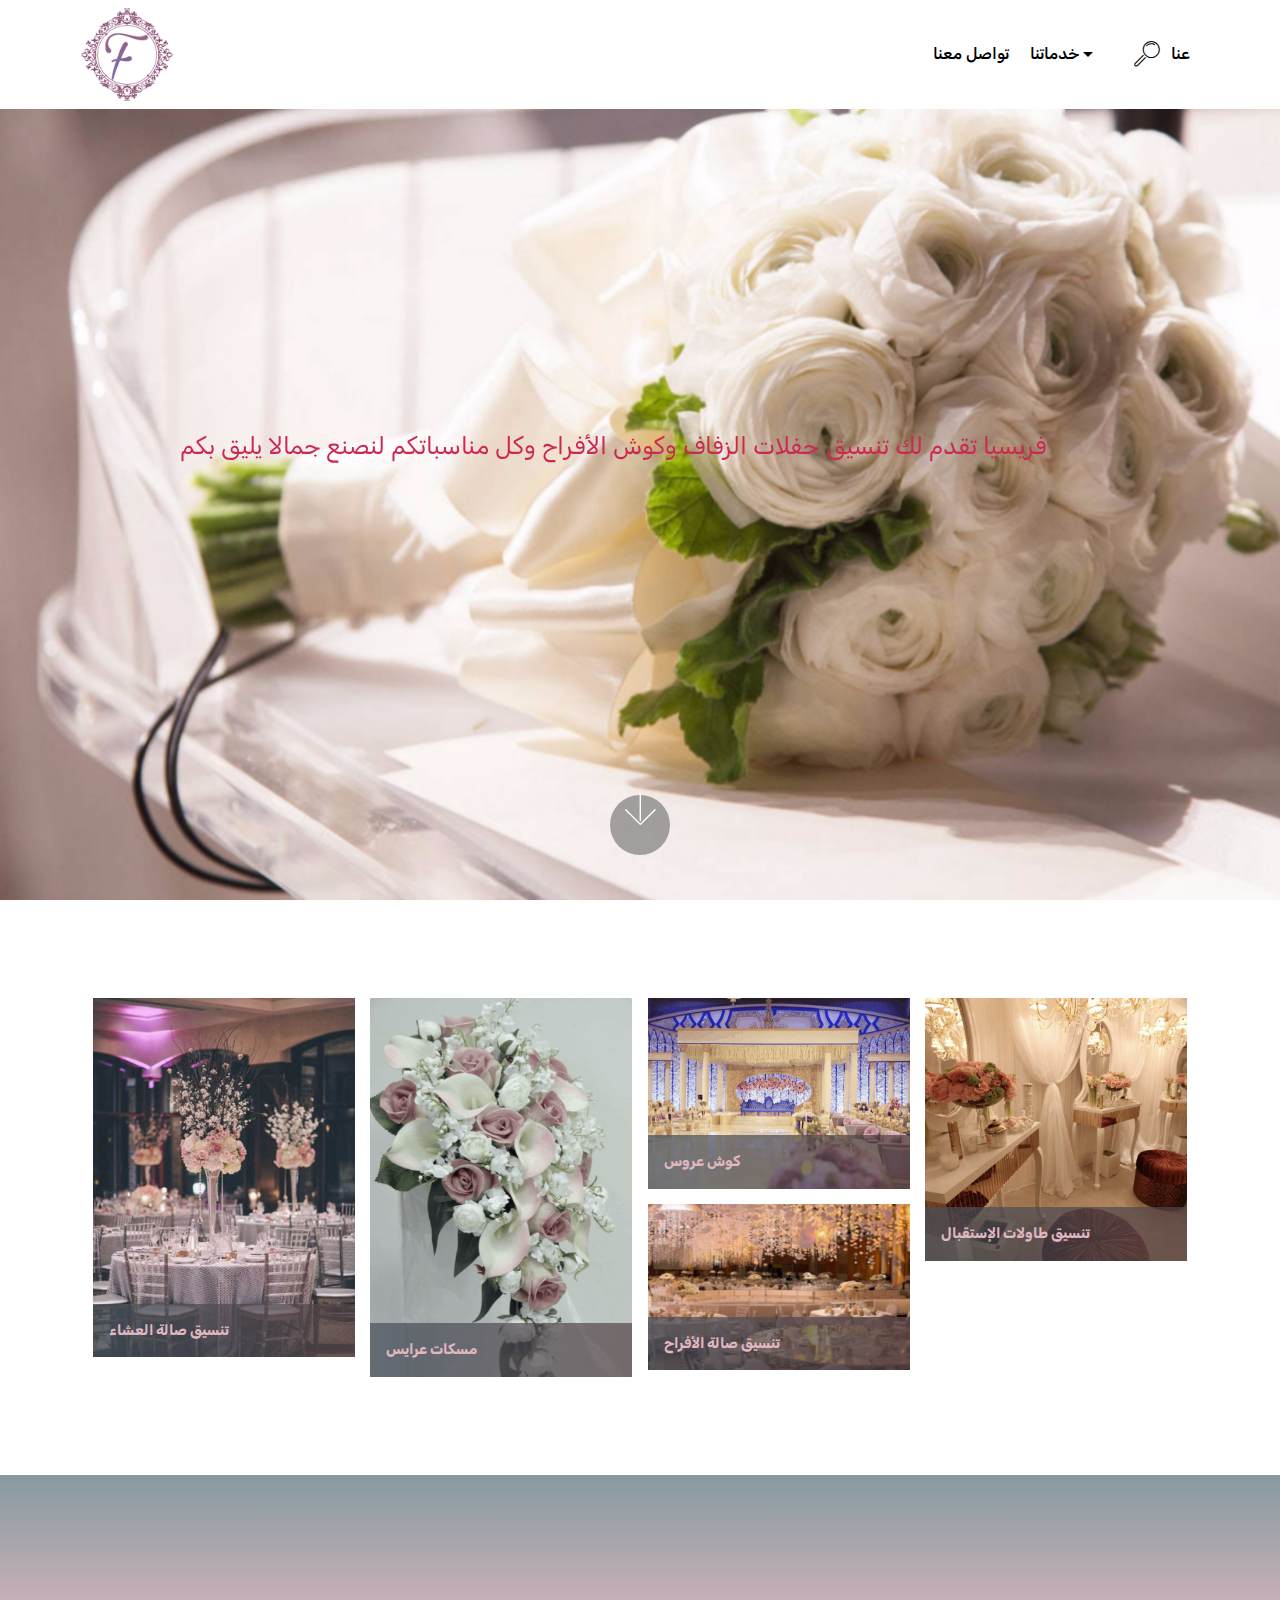
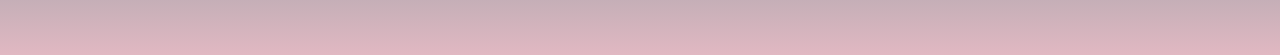
==== commit 49a6f844: "create github pages" ====
--- a/index.html
+++ b/index.html
@@ -64,7 +64,7 @@
     </nav>
 </section>
 
-<section class="engine"><a href="https://mobirise.ws/j">design free website</a></section><section class="cid-qRxvpjkmND mbr-fullscreen mbr-parallax-background" id="header2-1h">
+<section class="engine"><a href="https://mobirise.ws/c">best free website maker</a></section><section class="cid-qRxvpjkmND mbr-fullscreen mbr-parallax-background" id="header2-1h">
 
     
 
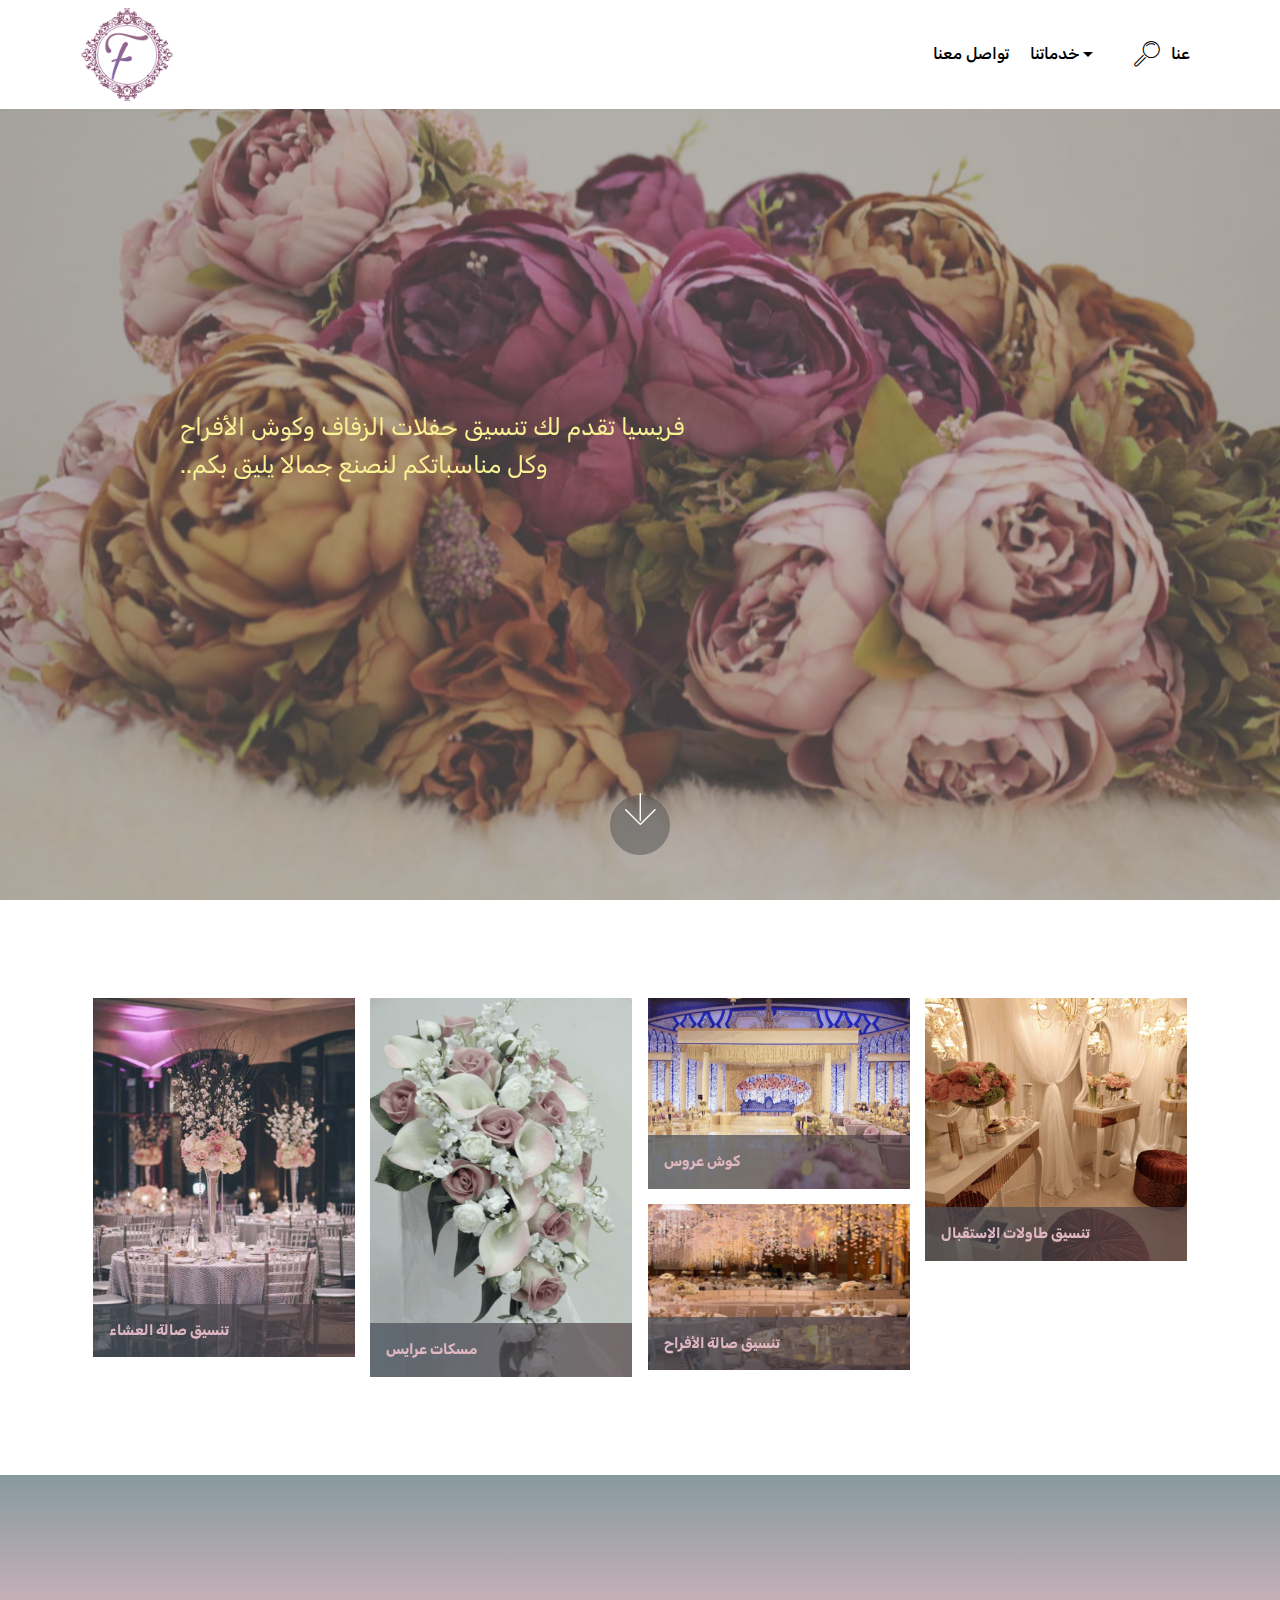
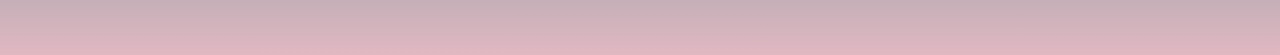
==== commit 2531add1: "create github pages" ====
--- a/index.html
+++ b/index.html
@@ -64,18 +64,18 @@
     </nav>
 </section>
 
-<section class="engine"><a href="https://mobirise.ws/c">best free website maker</a></section><section class="cid-qRxvpjkmND mbr-fullscreen mbr-parallax-background" id="header2-1h">
+<section class="engine"><a href="https://mobirise.ws/j">design own website</a></section><section class="cid-qRxvpjkmND mbr-fullscreen mbr-parallax-background" id="header2-1h">
 
     
 
-    
+    <div class="mbr-overlay" style="opacity: 0.5; background-color: rgb(118, 118, 118);"></div>
 
     <div class="container align-center">
         <div class="row justify-content-md-center">
             <div class="mbr-white col-md-10">
                 <h1 class="mbr-section-title mbr-bold pb-3 mbr-fonts-style display-1"></h1>
                 
-                <p class="mbr-text pb-3 mbr-fonts-style display-5">فريسيا تقدم لك تنسيق حفلات الزفاف وكوش الأفراح وكل مناسباتكم لنصنع جمالا يليق بكم</p>
+                <p class="mbr-text pb-3 mbr-fonts-style display-5">فريسيا تقدم لك تنسيق حفلات الزفاف وكوش الأفراح <br>..وكل مناسباتكم لنصنع جمالا يليق بكم</p>
                 
             </div>
         </div>
--- a/assets/mobirise/css/mbr-additional.css
+++ b/assets/mobirise/css/mbr-additional.css
@@ -1674,11 +1674,11 @@
   color: #eaeaea !important;
 }
 .cid-qRxvpjkmND {
-  background-image: url("../../../assets/images/mbr-3-1620x1080.jpg");
+  background-image: url("../../../assets/images/thumbnail-img-2364-1280x853.jpg");
 }
 .cid-qRxvpjkmND .mbr-text,
 .cid-qRxvpjkmND .mbr-section-btn {
-  color: #cc2952;
+  color: #f9f295;
   text-align: left;
 }
 .cid-qRxqS8dXaq {
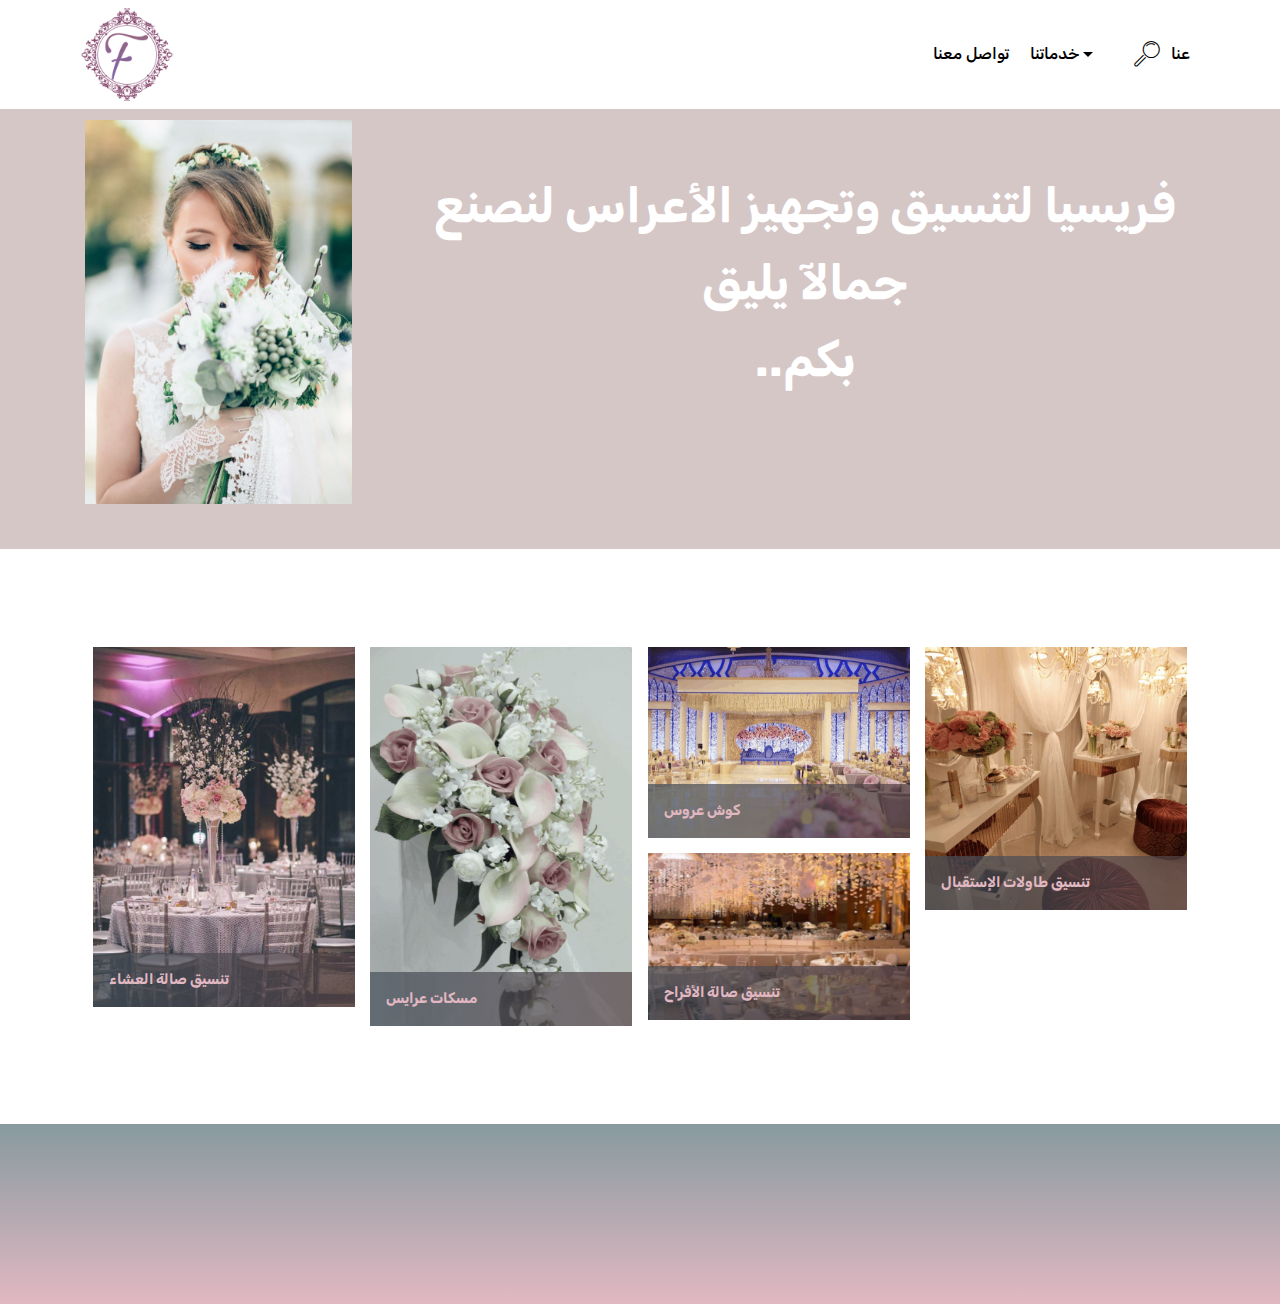
==== commit 81932dcb: "create github pages" ====
--- a/index.html
+++ b/index.html
@@ -64,27 +64,29 @@
     </nav>
 </section>
 
-<section class="engine"><a href="https://mobirise.ws/j">design own website</a></section><section class="cid-qRxvpjkmND mbr-fullscreen mbr-parallax-background" id="header2-1h">
+<section class="engine"><a href="https://mobirise.ws/d">best web page software</a></section><section class="header3 cid-qRznQyQ5YR" id="header3-1i">
 
     
 
-    <div class="mbr-overlay" style="opacity: 0.5; background-color: rgb(118, 118, 118);"></div>
+    
 
-    <div class="container align-center">
-        <div class="row justify-content-md-center">
-            <div class="mbr-white col-md-10">
-                <h1 class="mbr-section-title mbr-bold pb-3 mbr-fonts-style display-1"></h1>
-                
-                <p class="mbr-text pb-3 mbr-fonts-style display-5">فريسيا تقدم لك تنسيق حفلات الزفاف وكوش الأفراح <br>..وكل مناسباتكم لنصنع جمالا يليق بكم</p>
+    <div class="container">
+        <div class="media-container-row">
+            <div class="mbr-figure" style="width: 40%;">
+                <img src="assets/images/mbr-3-720x1080.jpg" alt="Mobirise" title="">
+            </div>
+
+            <div class="media-content">
+                <h1 class="mbr-section-title mbr-white pb-3 mbr-fonts-style display-2"></h1>
+                <h3 class="mbr-section-subtitle align-left mbr-white mbr-light pb-3 mbr-fonts-style display-2"></h3>
+                <div class="mbr-section-text mbr-white pb-3 ">
+                    <p class="mbr-text mbr-fonts-style display-2"><strong>فريسيا لتنسيق وتجهيز الأعراس لنصنع جمالآ يليق</strong><br><strong>..بكم</strong></p>
+                </div>
                 
             </div>
         </div>
     </div>
-    <div class="mbr-arrow hidden-sm-down" aria-hidden="true">
-        <a href="#next">
-            <i class="mbri-down mbr-iconfont"></i>
-        </a>
-    </div>
+
 </section>
 
 <section class="mbr-gallery mbr-slider-carousel cid-qRxqS8dXaq" id="gallery1-1f">
@@ -141,7 +143,6 @@
   <script src="assets/smoothscroll/smooth-scroll.js"></script>
   <script src="assets/dropdown/js/script.min.js"></script>
   <script src="assets/touchswipe/jquery.touch-swipe.min.js"></script>
-  <script src="assets/parallax/jarallax.min.js"></script>
   <script src="assets/masonry/masonry.pkgd.min.js"></script>
   <script src="assets/imagesloaded/imagesloaded.pkgd.min.js"></script>
   <script src="assets/bootstrapcarouselswipe/bootstrap-carousel-swipe.js"></script>
--- a/assets/mobirise/css/mbr-additional.css
+++ b/assets/mobirise/css/mbr-additional.css
@@ -1673,13 +1673,33 @@
 .cid-qNXDORNw0p .dropdown-item:hover {
   color: #eaeaea !important;
 }
-.cid-qRxvpjkmND {
-  background-image: url("../../../assets/images/thumbnail-img-2364-1280x853.jpg");
-}
-.cid-qRxvpjkmND .mbr-text,
-.cid-qRxvpjkmND .mbr-section-btn {
-  color: #f9f295;
+.cid-qRznQyQ5YR {
+  padding-top: 120px;
+  padding-bottom: 45px;
+  background-color: #d6c7c7;
+}
+@media (min-width: 992px) {
+  .cid-qRznQyQ5YR .mbr-figure {
+    padding-right: 4rem;
+  }
+}
+@media (max-width: 991px) {
+  .cid-qRznQyQ5YR .mbr-figure {
+    padding-bottom: 3rem;
+  }
+}
+@media (max-width: 767px) {
+  .cid-qRznQyQ5YR .mbr-text {
+    text-align: center;
+  }
+}
+.cid-qRznQyQ5YR H1 {
+  color: #b2a1a6;
   text-align: left;
+}
+.cid-qRznQyQ5YR .mbr-text,
+.cid-qRznQyQ5YR .mbr-section-btn {
+  text-align: center;
 }
 .cid-qRxqS8dXaq {
   padding-top: 90px;
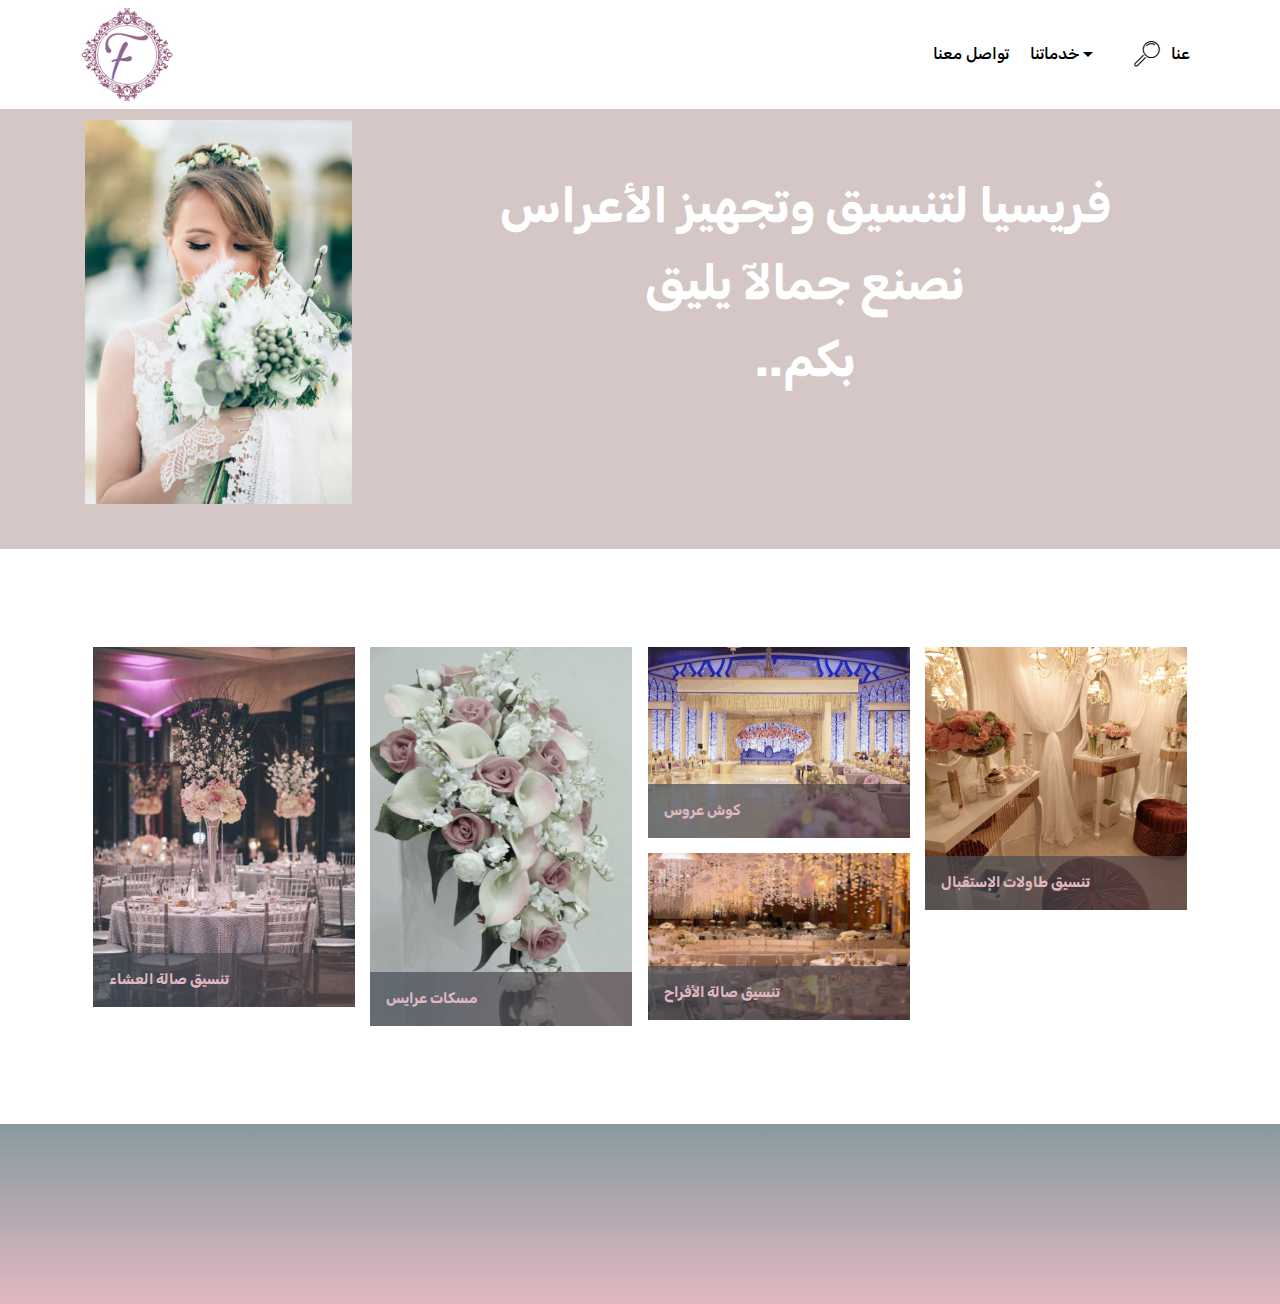
==== commit b876b44c: "create github pages" ====
--- a/index.html
+++ b/index.html
@@ -64,7 +64,7 @@
     </nav>
 </section>
 
-<section class="engine"><a href="https://mobirise.ws/d">best web page software</a></section><section class="header3 cid-qRznQyQ5YR" id="header3-1i">
+<section class="engine"><a href="https://mobirise.ws/o">mobile website builder</a></section><section class="header3 cid-qRznQyQ5YR" id="header3-1i">
 
     
 
@@ -80,7 +80,7 @@
                 <h1 class="mbr-section-title mbr-white pb-3 mbr-fonts-style display-2"></h1>
                 <h3 class="mbr-section-subtitle align-left mbr-white mbr-light pb-3 mbr-fonts-style display-2"></h3>
                 <div class="mbr-section-text mbr-white pb-3 ">
-                    <p class="mbr-text mbr-fonts-style display-2"><strong>فريسيا لتنسيق وتجهيز الأعراس لنصنع جمالآ يليق</strong><br><strong>..بكم</strong></p>
+                    <p class="mbr-text mbr-fonts-style display-2"><strong>فريسيا لتنسيق وتجهيز الأعراس </strong><br><strong>نصنع جمالآ يليق</strong><br><strong>..بكم</strong></p>
                 </div>
                 
             </div>
